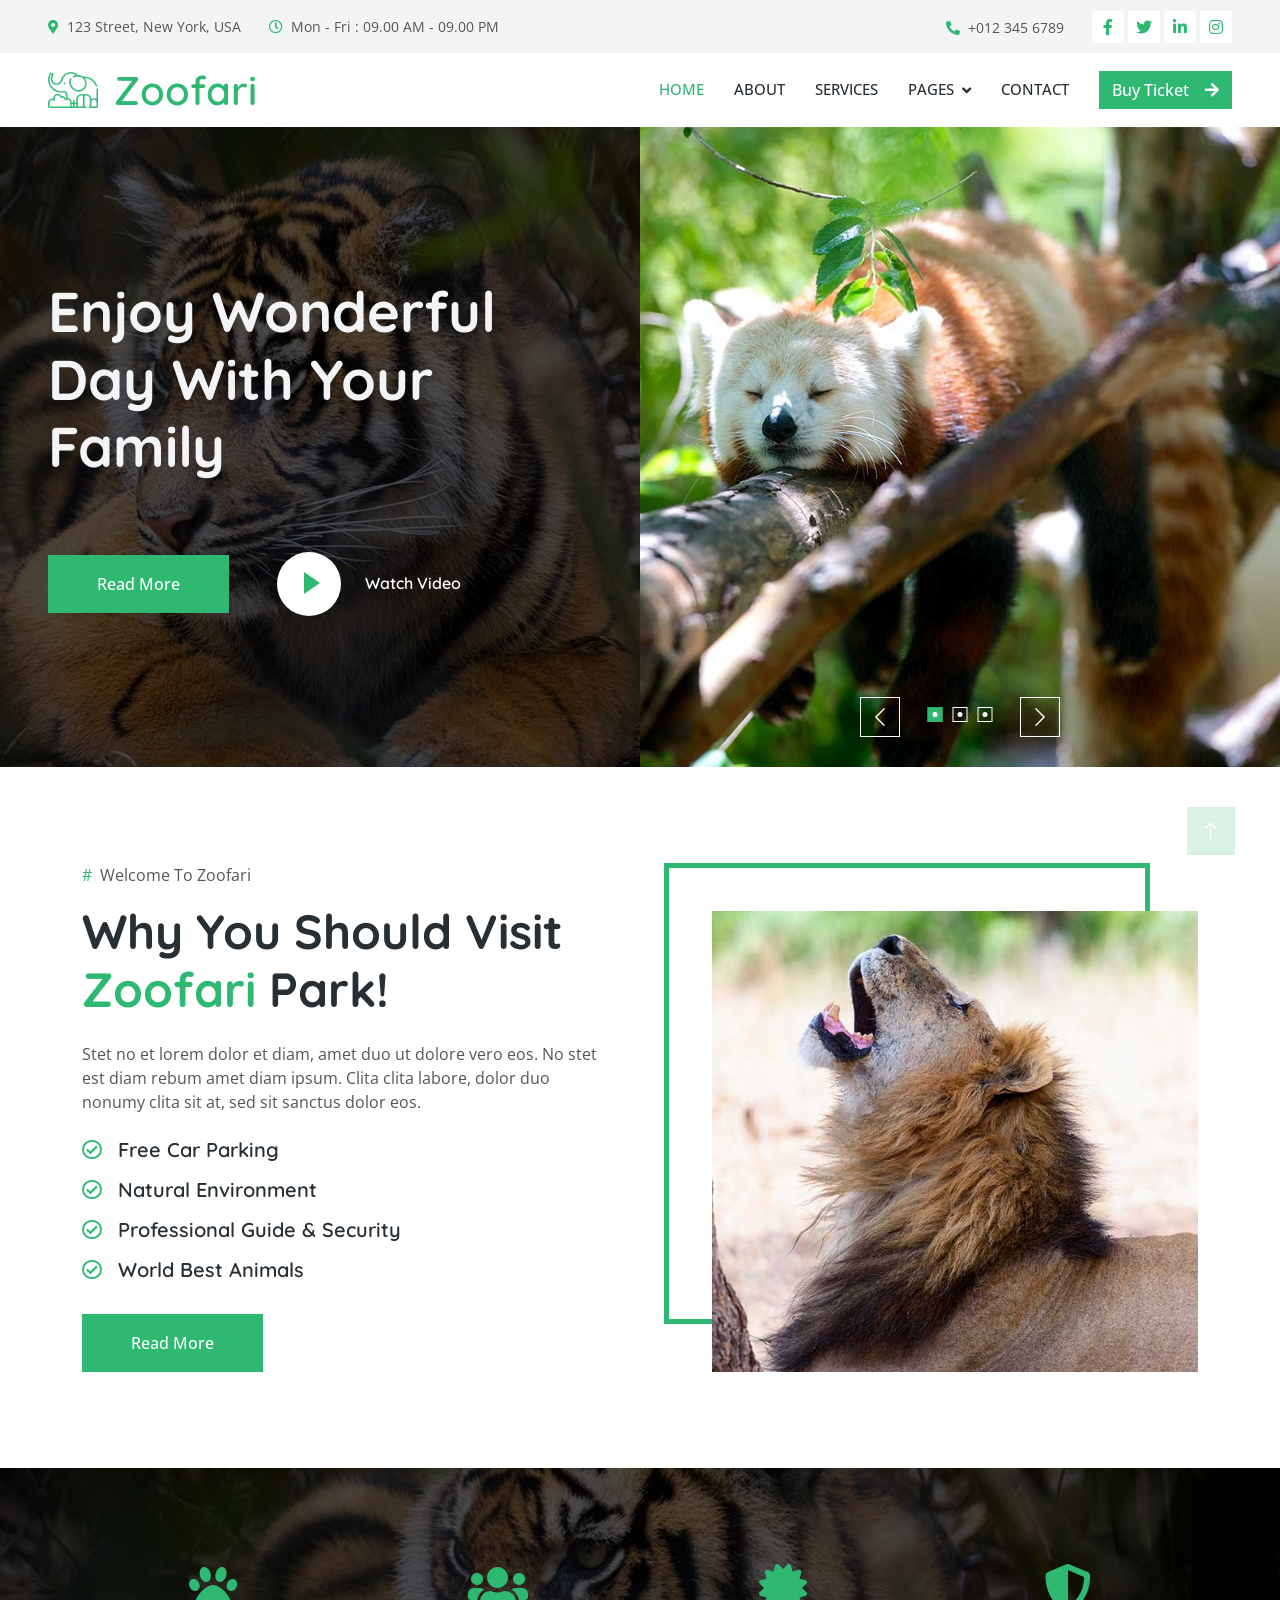
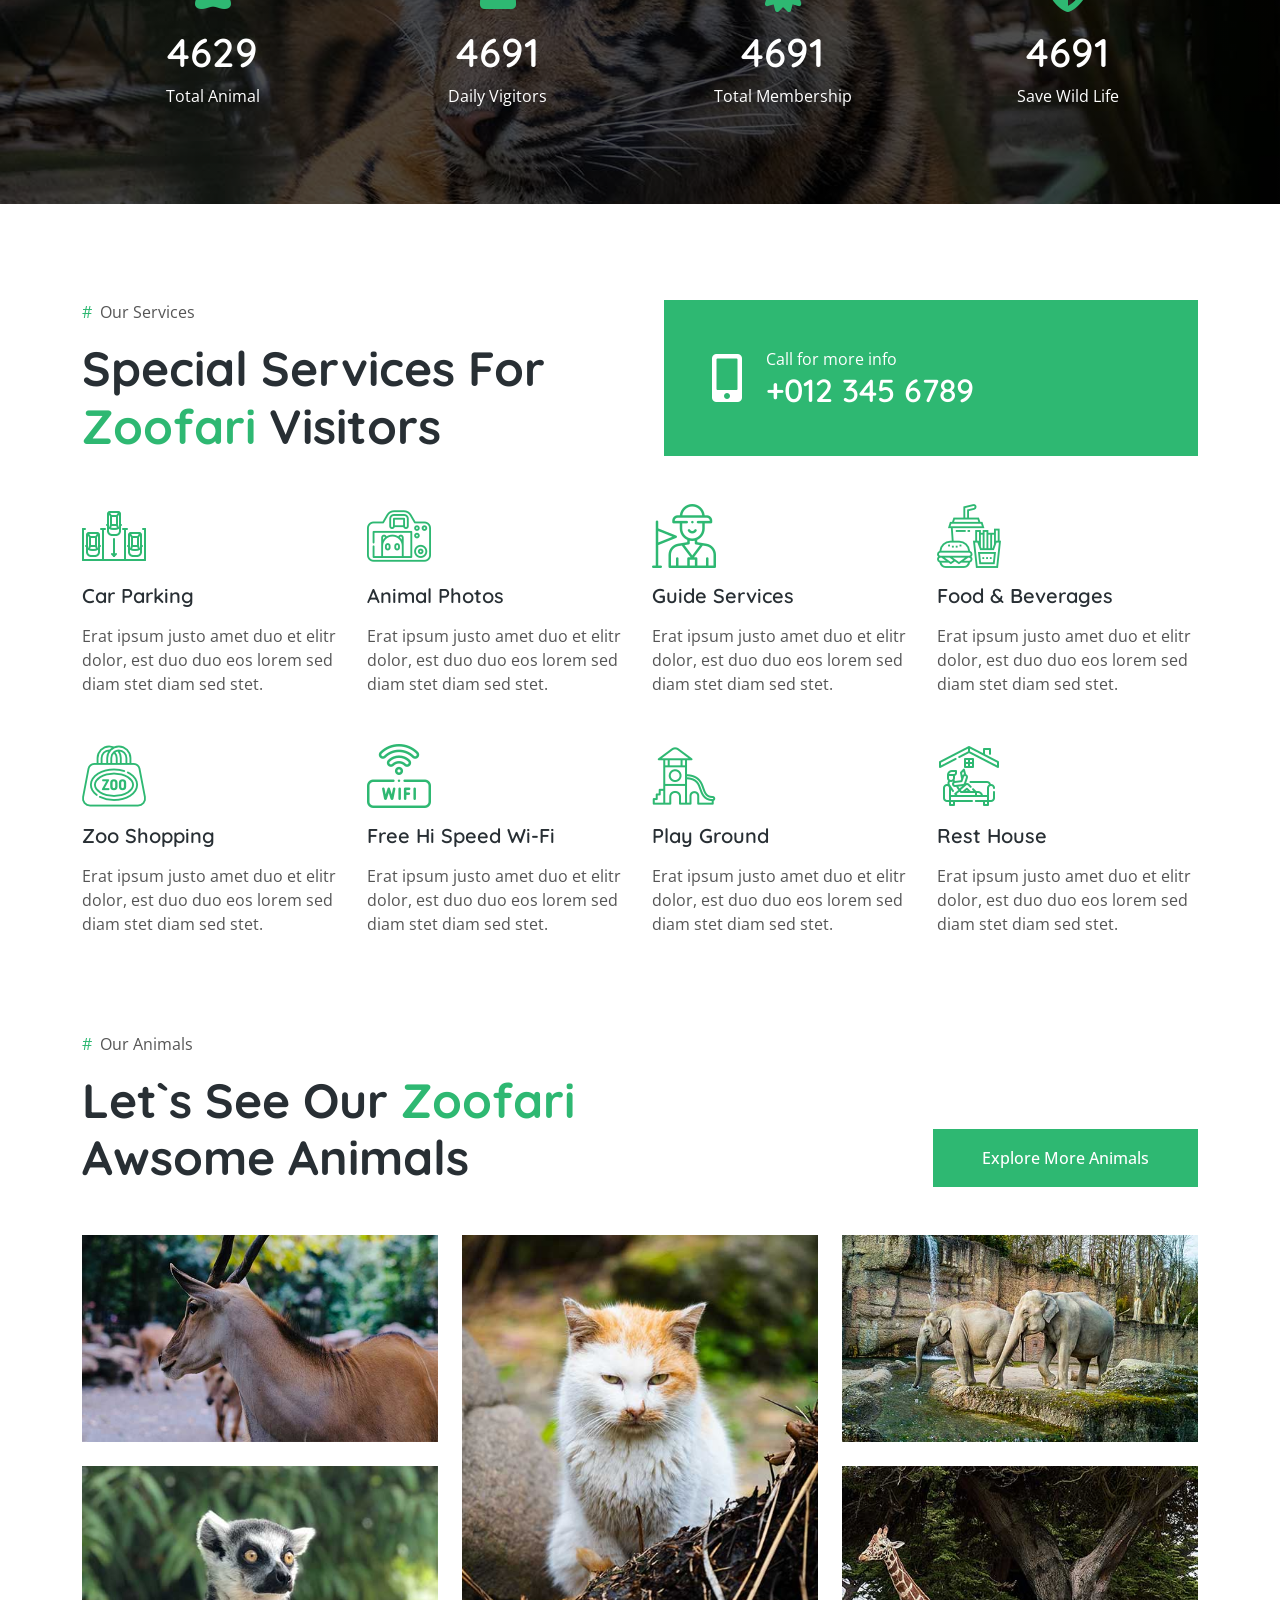
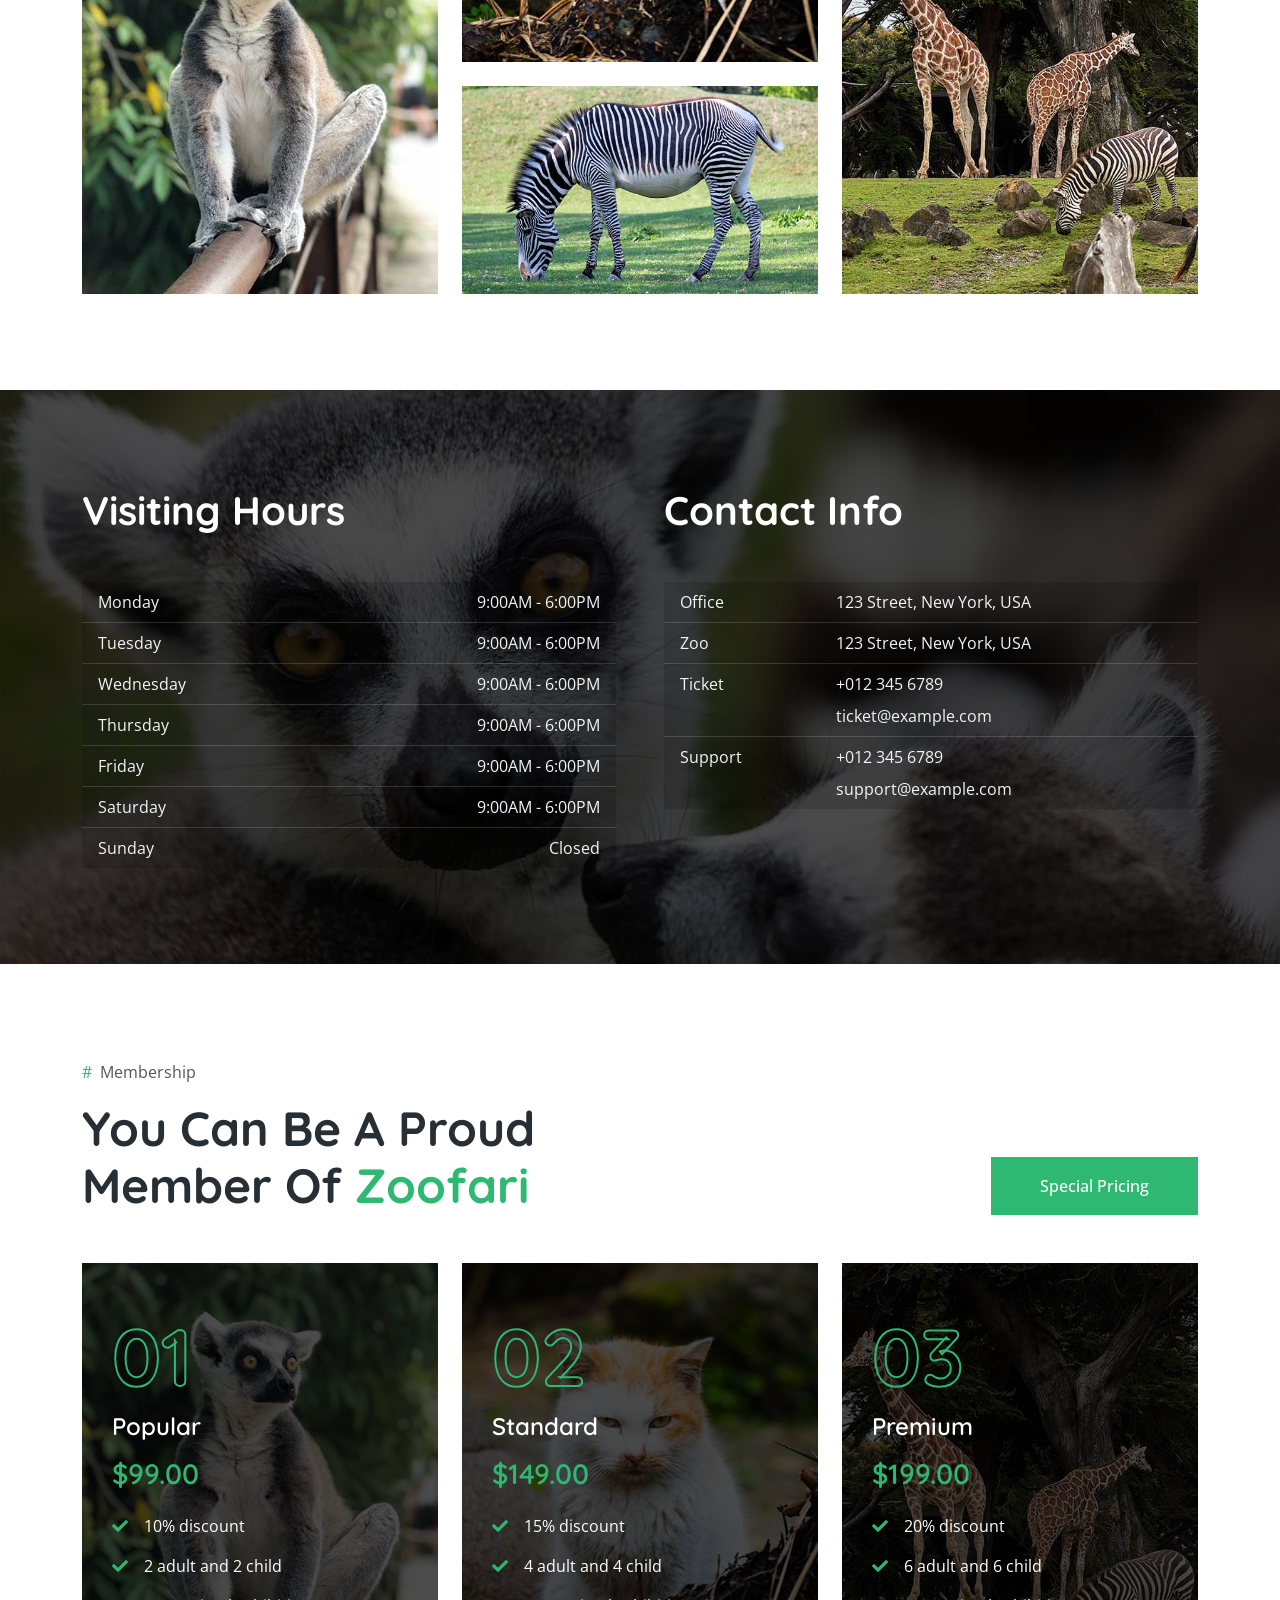
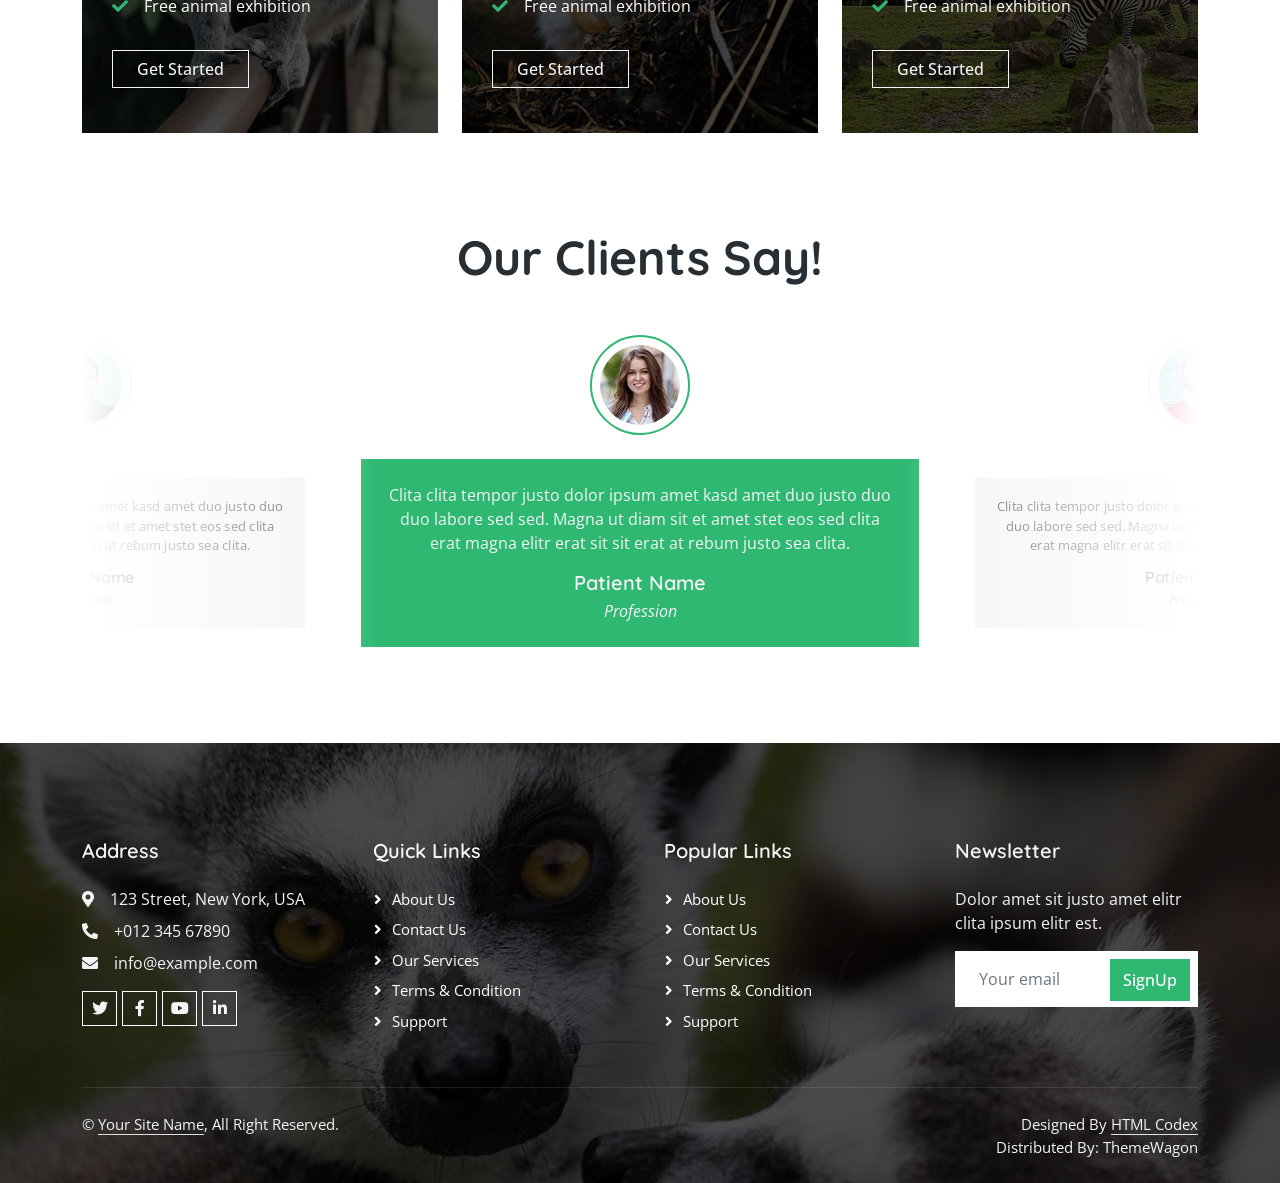
==== index.html @ 7f899c61 "added index" ====
<!DOCTYPE html>
<html lang="en">
  <head>
    <meta charset="utf-8" />
    <title>Zoofari - Zoo & Safari Park Website Template</title>
    <meta content="width=device-width, initial-scale=1.0" name="viewport" />
    <meta content="" name="keywords" />
    <meta content="" name="description" />

    <!-- Favicon -->
    <link href="img/favicon.ico" rel="icon" />

    <!-- Google Web Fonts -->
    <link rel="preconnect" href="https://fonts.googleapis.com" />
    <link rel="preconnect" href="https://fonts.gstatic.com" crossorigin />
    <link
      href="https://fonts.googleapis.com/css2?family=Open+Sans:wght@400;500&family=Quicksand:wght@600;700&display=swap"
      rel="stylesheet"
    />

    <!-- Icon Font Stylesheet -->
    <link
      href="https://cdnjs.cloudflare.com/ajax/libs/font-awesome/5.10.0/css/all.min.css"
      rel="stylesheet"
    />
    <link
      href="https://cdn.jsdelivr.net/npm/bootstrap-icons@1.4.1/font/bootstrap-icons.css"
      rel="stylesheet"
    />

    <!-- Libraries Stylesheet -->
    <link href="lib/animate/animate.min.css" rel="stylesheet" />
    <link href="lib/lightbox/css/lightbox.min.css" rel="stylesheet" />
    <link href="lib/owlcarousel/assets/owl.carousel.min.css" rel="stylesheet" />

    <!-- Customized Bootstrap Stylesheet -->
    <link href="css/bootstrap.min.css" rel="stylesheet" />

    <!-- Template Stylesheet -->
    <link href="css/style.css" rel="stylesheet" />
  </head>

  <body>
    <!-- Spinner Start -->
    <div
      id="spinner"
      class="show bg-white position-fixed translate-middle w-100 vh-100 top-50 start-50 d-flex align-items-center justify-content-center"
    >
      <div
        class="spinner-border text-primary"
        style="width: 3rem; height: 3rem"
        role="status"
      >
        <span class="sr-only">Loading...</span>
      </div>
    </div>
    <!-- Spinner End -->

    <!-- Topbar Start -->
    <div class="container-fluid bg-light p-0 wow fadeIn" data-wow-delay="0.1s">
      <div class="row gx-0 d-none d-lg-flex">
        <div class="col-lg-7 px-5 text-start">
          <div class="h-100 d-inline-flex align-items-center py-3 me-4">
            <small class="fa fa-map-marker-alt text-primary me-2"></small>
            <small>123 Street, New York, USA</small>
          </div>
          <div class="h-100 d-inline-flex align-items-center py-3">
            <small class="far fa-clock text-primary me-2"></small>
            <small>Mon - Fri : 09.00 AM - 09.00 PM</small>
          </div>
        </div>
        <div class="col-lg-5 px-5 text-end">
          <div class="h-100 d-inline-flex align-items-center py-3 me-4">
            <small class="fa fa-phone-alt text-primary me-2"></small>
            <small>+012 345 6789</small>
          </div>
          <div class="h-100 d-inline-flex align-items-center">
            <a class="btn btn-sm-square bg-white text-primary me-1" href=""
              ><i class="fab fa-facebook-f"></i
            ></a>
            <a class="btn btn-sm-square bg-white text-primary me-1" href=""
              ><i class="fab fa-twitter"></i
            ></a>
            <a class="btn btn-sm-square bg-white text-primary me-1" href=""
              ><i class="fab fa-linkedin-in"></i
            ></a>
            <a class="btn btn-sm-square bg-white text-primary me-0" href=""
              ><i class="fab fa-instagram"></i
            ></a>
          </div>
        </div>
      </div>
    </div>
    <!-- Topbar End -->

    <!-- Navbar Start -->
    <nav
      class="navbar navbar-expand-lg bg-white navbar-light sticky-top py-lg-0 px-4 px-lg-5 wow fadeIn"
      data-wow-delay="0.1s"
    >
      <a href="index.html" class="navbar-brand p-0">
        <img class="img-fluid me-3" src="img/icon/icon-10.png" alt="Icon" />
        <h1 class="m-0 text-primary">Zoofari</h1>
      </a>
      <button
        type="button"
        class="navbar-toggler"
        data-bs-toggle="collapse"
        data-bs-target="#navbarCollapse"
      >
        <span class="navbar-toggler-icon"></span>
      </button>
      <div class="collapse navbar-collapse py-4 py-lg-0" id="navbarCollapse">
        <div class="navbar-nav ms-auto">
          <a href="index.html" class="nav-item nav-link active">Home</a>
          <a href="about.html" class="nav-item nav-link">About</a>
          <a href="service.html" class="nav-item nav-link">Services</a>
          <div class="nav-item dropdown">
            <a
              href="#"
              class="nav-link dropdown-toggle"
              data-bs-toggle="dropdown"
              >Pages</a
            >
            <div class="dropdown-menu rounded-0 rounded-bottom m-0">
              <a href="animal.html" class="dropdown-item">Our Animals</a>
              <a href="membership.html" class="dropdown-item">Membership</a>
              <a href="visiting.html" class="dropdown-item">Visiting Hours</a>
              <a href="testimonial.html" class="dropdown-item">Testimonial</a>
              <a href="404.html" class="dropdown-item">404 Page</a>
            </div>
          </div>
          <a href="contact.html" class="nav-item nav-link">Contact</a>
        </div>
        <a href="" class="btn btn-primary"
          >Buy Ticket<i class="fa fa-arrow-right ms-3"></i
        ></a>
      </div>
    </nav>
    <!-- Navbar End -->

    <!-- Header Start -->
    <div class="container-fluid bg-dark p-0 mb-5">
      <div class="row g-0 flex-column-reverse flex-lg-row">
        <div class="col-lg-6 p-0 wow fadeIn" data-wow-delay="0.1s">
          <div
            class="header-bg h-100 d-flex flex-column justify-content-center p-5"
          >
            <h1 class="display-4 text-light mb-5">
              Enjoy Wonderful Day With Your Family
            </h1>
            <div class="d-flex align-items-center pt-4 animated slideInDown">
              <a href="" class="btn btn-primary py-sm-3 px-3 px-sm-5 me-5"
                >Read More</a
              >
              <button
                type="button"
                class="btn-play"
                data-bs-toggle="modal"
                data-src="https://www.youtube.com/embed/DWRcNpR6Kdc"
                data-bs-target="#videoModal"
              >
                <span></span>
              </button>
              <h6 class="text-white m-0 ms-4 d-none d-sm-block">Watch Video</h6>
            </div>
          </div>
        </div>
        <div class="col-lg-6 wow fadeIn" data-wow-delay="0.5s">
          <div class="owl-carousel header-carousel">
            <div class="owl-carousel-item">
              <img class="img-fluid" src="img/carousel-1.jpg" alt="" />
            </div>
            <div class="owl-carousel-item">
              <img class="img-fluid" src="img/carousel-2.jpg" alt="" />
            </div>
            <div class="owl-carousel-item">
              <img class="img-fluid" src="img/carousel-3.jpg" alt="" />
            </div>
          </div>
        </div>
      </div>
    </div>
    <!-- Header End -->

    <!-- Video Modal Start -->
    <div
      class="modal modal-video fade"
      id="videoModal"
      tabindex="-1"
      aria-labelledby="exampleModalLabel"
      aria-hidden="true"
    >
      <div class="modal-dialog">
        <div class="modal-content rounded-0">
          <div class="modal-header">
            <h3 class="modal-title" id="exampleModalLabel">Youtube Video</h3>
            <button
              type="button"
              class="btn-close"
              data-bs-dismiss="modal"
              aria-label="Close"
            ></button>
          </div>
          <div class="modal-body">
            <!-- 16:9 aspect ratio -->
            <div class="ratio ratio-16x9">
              <iframe
                class="embed-responsive-item"
                src=""
                id="video"
                allowfullscreen
                allowscriptaccess="always"
                allow="autoplay"
              ></iframe>
            </div>
          </div>
        </div>
      </div>
    </div>
    <!-- Video Modal End -->

    <!-- About Start -->
    <div class="container-xxl py-5">
      <div class="container">
        <div class="row g-5">
          <div class="col-lg-6 wow fadeInUp" data-wow-delay="0.1s">
            <p><span class="text-primary me-2">#</span>Welcome To Zoofari</p>
            <h1 class="display-5 mb-4">
              Why You Should Visit
              <span class="text-primary">Zoofari</span> Park!
            </h1>
            <p class="mb-4">
              Stet no et lorem dolor et diam, amet duo ut dolore vero eos. No
              stet est diam rebum amet diam ipsum. Clita clita labore, dolor duo
              nonumy clita sit at, sed sit sanctus dolor eos.
            </p>
            <h5 class="mb-3">
              <i class="far fa-check-circle text-primary me-3"></i>Free Car
              Parking
            </h5>
            <h5 class="mb-3">
              <i class="far fa-check-circle text-primary me-3"></i>Natural
              Environment
            </h5>
            <h5 class="mb-3">
              <i class="far fa-check-circle text-primary me-3"></i>Professional
              Guide & Security
            </h5>
            <h5 class="mb-3">
              <i class="far fa-check-circle text-primary me-3"></i>World Best
              Animals
            </h5>
            <a class="btn btn-primary py-3 px-5 mt-3" href="">Read More</a>
          </div>
          <div class="col-lg-6 wow fadeInUp" data-wow-delay="0.5s">
            <div class="img-border">
              <img class="img-fluid" src="img/about.jpg" alt="" />
            </div>
          </div>
        </div>
      </div>
    </div>
    <!-- About End -->

    <!-- Facts Start -->
    <div
      class="container-xxl bg-primary facts my-5 py-5 wow fadeInUp"
      data-wow-delay="0.1s"
    >
      <div class="container py-5">
        <div class="row g-4">
          <div
            class="col-md-6 col-lg-3 text-center wow fadeIn"
            data-wow-delay="0.1s"
          >
            <i class="fa fa-paw fa-3x text-primary mb-3"></i>
            <h1 class="text-white mb-2" data-toggle="counter-up">12345</h1>
            <p class="text-white mb-0">Total Animal</p>
          </div>
          <div
            class="col-md-6 col-lg-3 text-center wow fadeIn"
            data-wow-delay="0.3s"
          >
            <i class="fa fa-users fa-3x text-primary mb-3"></i>
            <h1 class="text-white mb-2" data-toggle="counter-up">12345</h1>
            <p class="text-white mb-0">Daily Vigitors</p>
          </div>
          <div
            class="col-md-6 col-lg-3 text-center wow fadeIn"
            data-wow-delay="0.5s"
          >
            <i class="fa fa-certificate fa-3x text-primary mb-3"></i>
            <h1 class="text-white mb-2" data-toggle="counter-up">12345</h1>
            <p class="text-white mb-0">Total Membership</p>
          </div>
          <div
            class="col-md-6 col-lg-3 text-center wow fadeIn"
            data-wow-delay="0.7s"
          >
            <i class="fa fa-shield-alt fa-3x text-primary mb-3"></i>
            <h1 class="text-white mb-2" data-toggle="counter-up">12345</h1>
            <p class="text-white mb-0">Save Wild Life</p>
          </div>
        </div>
      </div>
    </div>
    <!-- Facts End -->

    <!-- Service Start -->
    <div class="container-xxl py-5">
      <div class="container">
        <div class="row g-5 mb-5 wow fadeInUp" data-wow-delay="0.1s">
          <div class="col-lg-6">
            <p><span class="text-primary me-2">#</span>Our Services</p>
            <h1 class="display-5 mb-0">
              Special Services For
              <span class="text-primary">Zoofari</span> Visitors
            </h1>
          </div>
          <div class="col-lg-6">
            <div
              class="bg-primary h-100 d-flex align-items-center py-4 px-4 px-sm-5"
            >
              <i class="fa fa-3x fa-mobile-alt text-white"></i>
              <div class="ms-4">
                <p class="text-white mb-0">Call for more info</p>
                <h2 class="text-white mb-0">+012 345 6789</h2>
              </div>
            </div>
          </div>
        </div>
        <div class="row gy-5 gx-4">
          <div
            class="col-lg-3 col-md-4 col-sm-6 wow fadeInUp"
            data-wow-delay="0.1s"
          >
            <img class="img-fluid mb-3" src="img/icon/icon-2.png" alt="Icon" />
            <h5 class="mb-3">Car Parking</h5>
            <span
              >Erat ipsum justo amet duo et elitr dolor, est duo duo eos lorem
              sed diam stet diam sed stet.</span
            >
          </div>
          <div
            class="col-lg-3 col-md-4 col-sm-6 wow fadeInUp"
            data-wow-delay="0.3s"
          >
            <img class="img-fluid mb-3" src="img/icon/icon-3.png" alt="Icon" />
            <h5 class="mb-3">Animal Photos</h5>
            <span
              >Erat ipsum justo amet duo et elitr dolor, est duo duo eos lorem
              sed diam stet diam sed stet.</span
            >
          </div>
          <div
            class="col-lg-3 col-md-4 col-sm-6 wow fadeInUp"
            data-wow-delay="0.5s"
          >
            <img class="img-fluid mb-3" src="img/icon/icon-4.png" alt="Icon" />
            <h5 class="mb-3">Guide Services</h5>
            <span
              >Erat ipsum justo amet duo et elitr dolor, est duo duo eos lorem
              sed diam stet diam sed stet.</span
            >
          </div>
          <div
            class="col-lg-3 col-md-4 col-sm-6 wow fadeInUp"
            data-wow-delay="0.7s"
          >
            <img class="img-fluid mb-3" src="img/icon/icon-5.png" alt="Icon" />
            <h5 class="mb-3">Food & Beverages</h5>
            <span
              >Erat ipsum justo amet duo et elitr dolor, est duo duo eos lorem
              sed diam stet diam sed stet.</span
            >
          </div>
          <div
            class="col-lg-3 col-md-4 col-sm-6 wow fadeInUp"
            data-wow-delay="0.1s"
          >
            <img class="img-fluid mb-3" src="img/icon/icon-6.png" alt="Icon" />
            <h5 class="mb-3">Zoo Shopping</h5>
            <span
              >Erat ipsum justo amet duo et elitr dolor, est duo duo eos lorem
              sed diam stet diam sed stet.</span
            >
          </div>
          <div
            class="col-lg-3 col-md-4 col-sm-6 wow fadeInUp"
            data-wow-delay="0.3s"
          >
            <img class="img-fluid mb-3" src="img/icon/icon-7.png" alt="Icon" />
            <h5 class="mb-3">Free Hi Speed Wi-Fi</h5>
            <span
              >Erat ipsum justo amet duo et elitr dolor, est duo duo eos lorem
              sed diam stet diam sed stet.</span
            >
          </div>
          <div
            class="col-lg-3 col-md-4 col-sm-6 wow fadeInUp"
            data-wow-delay="0.5s"
          >
            <img class="img-fluid mb-3" src="img/icon/icon-8.png" alt="Icon" />
            <h5 class="mb-3">Play Ground</h5>
            <span
              >Erat ipsum justo amet duo et elitr dolor, est duo duo eos lorem
              sed diam stet diam sed stet.</span
            >
          </div>
          <div
            class="col-lg-3 col-md-4 col-sm-6 wow fadeInUp"
            data-wow-delay="0.7s"
          >
            <img class="img-fluid mb-3" src="img/icon/icon-9.png" alt="Icon" />
            <h5 class="mb-3">Rest House</h5>
            <span
              >Erat ipsum justo amet duo et elitr dolor, est duo duo eos lorem
              sed diam stet diam sed stet.</span
            >
          </div>
        </div>
      </div>
    </div>
    <!-- Service End -->

    <!-- Animal Start -->
    <div class="container-xxl py-5">
      <div class="container">
        <div
          class="row g-5 mb-5 align-items-end wow fadeInUp"
          data-wow-delay="0.1s"
        >
          <div class="col-lg-6">
            <p><span class="text-primary me-2">#</span>Our Animals</p>
            <h1 class="display-5 mb-0">
              Let`s See Our <span class="text-primary">Zoofari</span> Awsome
              Animals
            </h1>
          </div>
          <div class="col-lg-6 text-lg-end">
            <a class="btn btn-primary py-3 px-5" href=""
              >Explore More Animals</a
            >
          </div>
        </div>
        <div class="row g-4">
          <div class="col-lg-4 col-md-6 wow fadeInUp" data-wow-delay="0.1s">
            <div class="row g-4">
              <div class="col-12">
                <a
                  class="animal-item"
                  href="img/animal-md-1.jpg"
                  data-lightbox="animal"
                >
                  <div class="position-relative">
                    <img class="img-fluid" src="img/animal-md-1.jpg" alt="" />
                    <div class="animal-text p-4">
                      <p class="text-white small text-uppercase mb-0">Animal</p>
                      <h5 class="text-white mb-0">Elephant</h5>
                    </div>
                  </div>
                </a>
              </div>
              <div class="col-12">
                <a
                  class="animal-item"
                  href="img/animal-lg-1.jpg"
                  data-lightbox="animal"
                >
                  <div class="position-relative">
                    <img class="img-fluid" src="img/animal-lg-1.jpg" alt="" />
                    <div class="animal-text p-4">
                      <p class="text-white small text-uppercase mb-0">Animal</p>
                      <h5 class="text-white mb-0">Elephant</h5>
                    </div>
                  </div>
                </a>
              </div>
            </div>
          </div>
          <div class="col-lg-4 col-md-6 wow fadeInUp" data-wow-delay="0.3s">
            <div class="row g-4">
              <div class="col-12">
                <a
                  class="animal-item"
                  href="img/animal-lg-2.jpg"
                  data-lightbox="animal"
                >
                  <div class="position-relative">
                    <img class="img-fluid" src="img/animal-lg-2.jpg" alt="" />
                    <div class="animal-text p-4">
                      <p class="text-white small text-uppercase mb-0">Animal</p>
                      <h5 class="text-white mb-0">Elephant</h5>
                    </div>
                  </div>
                </a>
              </div>
              <div class="col-12">
                <a
                  class="animal-item"
                  href="img/animal-md-2.jpg"
                  data-lightbox="animal"
                >
                  <div class="position-relative">
                    <img class="img-fluid" src="img/animal-md-2.jpg" alt="" />
                    <div class="animal-text p-4">
                      <p class="text-white small text-uppercase mb-0">Animal</p>
                      <h5 class="text-white mb-0">Elephant</h5>
                    </div>
                  </div>
                </a>
              </div>
            </div>
          </div>
          <div class="col-lg-4 col-md-6 wow fadeInUp" data-wow-delay="0.5s">
            <div class="row g-4">
              <div class="col-12">
                <a
                  class="animal-item"
                  href="img/animal-md-3.jpg"
                  data-lightbox="animal"
                >
                  <div class="position-relative">
                    <img class="img-fluid" src="img/animal-md-3.jpg" alt="" />
                    <div class="animal-text p-4">
                      <p class="text-white small text-uppercase mb-0">Animal</p>
                      <h5 class="text-white mb-0">Elephant</h5>
                    </div>
                  </div>
                </a>
              </div>
              <div class="col-12">
                <a
                  class="animal-item"
                  href="img/animal-lg-3.jpg"
                  data-lightbox="animal"
                >
                  <div class="position-relative">
                    <img class="img-fluid" src="img/animal-lg-3.jpg" alt="" />
                    <div class="animal-text p-4">
                      <p class="text-white small text-uppercase mb-0">Animal</p>
                      <h5 class="text-white mb-0">Elephant</h5>
                    </div>
                  </div>
                </a>
              </div>
            </div>
          </div>
        </div>
      </div>
    </div>
    <!-- Animal End -->

    <!-- Visiting Hours Start -->
    <div
      class="container-xxl bg-primary visiting-hours my-5 py-5 wow fadeInUp"
      data-wow-delay="0.1s"
    >
      <div class="container py-5">
        <div class="row g-5">
          <div class="col-md-6 wow fadeIn" data-wow-delay="0.3s">
            <h1 class="display-6 text-white mb-5">Visiting Hours</h1>
            <ul class="list-group list-group-flush">
              <li class="list-group-item">
                <span>Monday</span>
                <span>9:00AM - 6:00PM</span>
              </li>
              <li class="list-group-item">
                <span>Tuesday</span>
                <span>9:00AM - 6:00PM</span>
              </li>
              <li class="list-group-item">
                <span>Wednesday</span>
                <span>9:00AM - 6:00PM</span>
              </li>
              <li class="list-group-item">
                <span>Thursday</span>
                <span>9:00AM - 6:00PM</span>
              </li>
              <li class="list-group-item">
                <span>Friday</span>
                <span>9:00AM - 6:00PM</span>
              </li>
              <li class="list-group-item">
                <span>Saturday</span>
                <span>9:00AM - 6:00PM</span>
              </li>
              <li class="list-group-item">
                <span>Sunday</span>
                <span>Closed</span>
              </li>
            </ul>
          </div>
          <div class="col-md-6 text-light wow fadeIn" data-wow-delay="0.5s">
            <h1 class="display-6 text-white mb-5">Contact Info</h1>
            <table class="table">
              <tbody>
                <tr>
                  <td>Office</td>
                  <td>123 Street, New York, USA</td>
                </tr>
                <tr>
                  <td>Zoo</td>
                  <td>123 Street, New York, USA</td>
                </tr>
                <tr>
                  <td>Ticket</td>
                  <td>
                    <p class="mb-2">+012 345 6789</p>
                    <p class="mb-0">ticket@example.com</p>
                  </td>
                </tr>
                <tr>
                  <td>Support</td>
                  <td>
                    <p class="mb-2">+012 345 6789</p>
                    <p class="mb-0">support@example.com</p>
                  </td>
                </tr>
              </tbody>
            </table>
          </div>
        </div>
      </div>
    </div>
    <!-- Visiting Hours End -->

    <!-- Membership Start -->
    <div class="container-xxl py-5">
      <div class="container">
        <div
          class="row g-5 mb-5 align-items-end wow fadeInUp"
          data-wow-delay="0.1s"
        >
          <div class="col-lg-6">
            <p><span class="text-primary me-2">#</span>Membership</p>
            <h1 class="display-5 mb-0">
              You Can Be A Proud Member Of
              <span class="text-primary">Zoofari</span>
            </h1>
          </div>
          <div class="col-lg-6 text-lg-end">
            <a class="btn btn-primary py-3 px-5" href="">Special Pricing</a>
          </div>
        </div>
        <div class="row g-4">
          <div class="col-lg-4 col-md-6 wow fadeInUp" data-wow-delay="0.1s">
            <div class="membership-item position-relative">
              <img class="img-fluid" src="img/animal-lg-1.jpg" alt="" />
              <h1 class="display-1">01</h1>
              <h4 class="text-white mb-3">Popular</h4>
              <h3 class="text-primary mb-4">$99.00</h3>
              <p><i class="fa fa-check text-primary me-3"></i>10% discount</p>
              <p>
                <i class="fa fa-check text-primary me-3"></i>2 adult and 2 child
              </p>
              <p>
                <i class="fa fa-check text-primary me-3"></i>Free animal
                exhibition
              </p>
              <a class="btn btn-outline-light px-4 mt-3" href="">Get Started</a>
            </div>
          </div>
          <div class="col-lg-4 col-md-6 wow fadeInUp" data-wow-delay="0.3s">
            <div class="membership-item position-relative">
              <img class="img-fluid" src="img/animal-lg-2.jpg" alt="" />
              <h1 class="display-1">02</h1>
              <h4 class="text-white mb-3">Standard</h4>
              <h3 class="text-primary mb-4">$149.00</h3>
              <p><i class="fa fa-check text-primary me-3"></i>15% discount</p>
              <p>
                <i class="fa fa-check text-primary me-3"></i>4 adult and 4 child
              </p>
              <p>
                <i class="fa fa-check text-primary me-3"></i>Free animal
                exhibition
              </p>
              <a class="btn btn-outline-light px-4 mt-3" href="">Get Started</a>
            </div>
          </div>
          <div class="col-lg-4 col-md-6 wow fadeInUp" data-wow-delay="0.5s">
            <div class="membership-item position-relative">
              <img class="img-fluid" src="img/animal-lg-3.jpg" alt="" />
              <h1 class="display-1">03</h1>
              <h4 class="text-white mb-3">Premium</h4>
              <h3 class="text-primary mb-4">$199.00</h3>
              <p><i class="fa fa-check text-primary me-3"></i>20% discount</p>
              <p>
                <i class="fa fa-check text-primary me-3"></i>6 adult and 6 child
              </p>
              <p>
                <i class="fa fa-check text-primary me-3"></i>Free animal
                exhibition
              </p>
              <a class="btn btn-outline-light px-4 mt-3" href="">Get Started</a>
            </div>
          </div>
        </div>
      </div>
    </div>
    <!-- Membership End -->

    <!-- Testimonial Start -->
    <div class="container-xxl py-5">
      <div class="container">
        <h1
          class="display-5 text-center mb-5 wow fadeInUp"
          data-wow-delay="0.1s"
        >
          Our Clients Say!
        </h1>
        <div
          class="owl-carousel testimonial-carousel wow fadeInUp"
          data-wow-delay="0.1s"
        >
          <div class="testimonial-item text-center">
            <img
              class="img-fluid rounded-circle border border-2 p-2 mx-auto mb-4"
              src="img/testimonial-1.jpg"
              style="width: 100px; height: 100px"
            />
            <div class="testimonial-text rounded text-center p-4">
              <p>
                Clita clita tempor justo dolor ipsum amet kasd amet duo justo
                duo duo labore sed sed. Magna ut diam sit et amet stet eos sed
                clita erat magna elitr erat sit sit erat at rebum justo sea
                clita.
              </p>
              <h5 class="mb-1">Patient Name</h5>
              <span class="fst-italic">Profession</span>
            </div>
          </div>
          <div class="testimonial-item text-center">
            <img
              class="img-fluid rounded-circle border border-2 p-2 mx-auto mb-4"
              src="img/testimonial-2.jpg"
              style="width: 100px; height: 100px"
            />
            <div class="testimonial-text rounded text-center p-4">
              <p>
                Clita clita tempor justo dolor ipsum amet kasd amet duo justo
                duo duo labore sed sed. Magna ut diam sit et amet stet eos sed
                clita erat magna elitr erat sit sit erat at rebum justo sea
                clita.
              </p>
              <h5 class="mb-1">Patient Name</h5>
              <span class="fst-italic">Profession</span>
            </div>
          </div>
          <div class="testimonial-item text-center">
            <img
              class="img-fluid rounded-circle border border-2 p-2 mx-auto mb-4"
              src="img/testimonial-3.jpg"
              style="width: 100px; height: 100px"
            />
            <div class="testimonial-text rounded text-center p-4">
              <p>
                Clita clita tempor justo dolor ipsum amet kasd amet duo justo
                duo duo labore sed sed. Magna ut diam sit et amet stet eos sed
                clita erat magna elitr erat sit sit erat at rebum justo sea
                clita.
              </p>
              <h5 class="mb-1">Patient Name</h5>
              <span class="fst-italic">Profession</span>
            </div>
          </div>
        </div>
      </div>
    </div>
    <!-- Testimonial End -->

    <!-- Footer Start -->
    <div
      class="container-fluid footer bg-dark text-light footer mt-5 pt-5 wow fadeIn"
      data-wow-delay="0.1s"
    >
      <div class="container py-5">
        <div class="row g-5">
          <div class="col-lg-3 col-md-6">
            <h5 class="text-light mb-4">Address</h5>
            <p class="mb-2">
              <i class="fa fa-map-marker-alt me-3"></i>123 Street, New York, USA
            </p>
            <p class="mb-2">
              <i class="fa fa-phone-alt me-3"></i>+012 345 67890
            </p>
            <p class="mb-2">
              <i class="fa fa-envelope me-3"></i>info@example.com
            </p>
            <div class="d-flex pt-2">
              <a class="btn btn-outline-light btn-social" href=""
                ><i class="fab fa-twitter"></i
              ></a>
              <a class="btn btn-outline-light btn-social" href=""
                ><i class="fab fa-facebook-f"></i
              ></a>
              <a class="btn btn-outline-light btn-social" href=""
                ><i class="fab fa-youtube"></i
              ></a>
              <a class="btn btn-outline-light btn-social" href=""
                ><i class="fab fa-linkedin-in"></i
              ></a>
            </div>
          </div>
          <div class="col-lg-3 col-md-6">
            <h5 class="text-light mb-4">Quick Links</h5>
            <a class="btn btn-link" href="">About Us</a>
            <a class="btn btn-link" href="">Contact Us</a>
            <a class="btn btn-link" href="">Our Services</a>
            <a class="btn btn-link" href="">Terms & Condition</a>
            <a class="btn btn-link" href="">Support</a>
          </div>
          <div class="col-lg-3 col-md-6">
            <h5 class="text-light mb-4">Popular Links</h5>
            <a class="btn btn-link" href="">About Us</a>
            <a class="btn btn-link" href="">Contact Us</a>
            <a class="btn btn-link" href="">Our Services</a>
            <a class="btn btn-link" href="">Terms & Condition</a>
            <a class="btn btn-link" href="">Support</a>
          </div>
          <div class="col-lg-3 col-md-6">
            <h5 class="text-light mb-4">Newsletter</h5>
            <p>Dolor amet sit justo amet elitr clita ipsum elitr est.</p>
            <div class="position-relative mx-auto" style="max-width: 400px">
              <input
                class="form-control border-0 w-100 py-3 ps-4 pe-5"
                type="text"
                placeholder="Your email"
              />
              <button
                type="button"
                class="btn btn-primary py-2 position-absolute top-0 end-0 mt-2 me-2"
              >
                SignUp
              </button>
            </div>
          </div>
        </div>
      </div>
      <div class="container">
        <div class="copyright">
          <div class="row">
            <div class="col-md-6 text-center text-md-start mb-3 mb-md-0">
              &copy; <a class="border-bottom" href="#">Your Site Name</a>, All
              Right Reserved.
            </div>
            <div class="col-md-6 text-center text-md-end">
              <!--/*** This template is free as long as you keep the footer author’s credit link/attribution link/backlink. If you'd like to use the template without the footer author’s credit link/attribution link/backlink, you can purchase the Credit Removal License from "https://htmlcodex.com/credit-removal". Thank you for your support. ***/-->
              Designed By
              <a class="border-bottom" href="https://htmlcodex.com"
                >HTML Codex</a
              >
              <br />Distributed By:
              <a href="https://themewagon.com" target="_blank">ThemeWagon</a>
            </div>
          </div>
        </div>
      </div>
    </div>
    <!-- Footer End -->

    <!-- Back to Top -->
    <a href="#" class="btn btn-lg btn-primary btn-lg-square back-to-top"
      ><i class="bi bi-arrow-up"></i
    ></a>

    <!-- JavaScript Libraries -->
    <script src="https://code.jquery.com/jquery-3.4.1.min.js"></script>
    <script src="https://cdn.jsdelivr.net/npm/bootstrap@5.0.0/dist/js/bootstrap.bundle.min.js"></script>
    <script src="lib/wow/wow.min.js"></script>
    <script src="lib/easing/easing.min.js"></script>
    <script src="lib/waypoints/waypoints.min.js"></script>
    <script src="lib/counterup/counterup.min.js"></script>
    <script src="lib/owlcarousel/owl.carousel.min.js"></script>
    <script src="lib/lightbox/js/lightbox.min.js"></script>

    <!-- Template Javascript -->
    <script src="js/main.js"></script>
  </body>
</html>
---- css/style.css ----
/********** Template CSS **********/
:root {
    --primary: #2EB872;
    --light: #F3F4F5;
    --dark: #282F34;
}

.back-to-top {
    position: fixed;
    display: none;
    right: 45px;
    bottom: 45px;
    z-index: 99;
}


/*** Spinner ***/
#spinner {
    opacity: 0;
    visibility: hidden;
    transition: opacity .5s ease-out, visibility 0s linear .5s;
    z-index: 99999;
}

#spinner.show {
    transition: opacity .5s ease-out, visibility 0s linear 0s;
    visibility: visible;
    opacity: 1;
}


/*** Button ***/
.btn {
    font-weight: 500;
    transition: .5s;
}

.btn.btn-primary,
.btn.btn-secondary {
    color: #FFFFFF;
}

.btn-square {
    width: 38px;
    height: 38px;
}

.btn-sm-square {
    width: 32px;
    height: 32px;
}

.btn-lg-square {
    width: 48px;
    height: 48px;
}

.btn-square,
.btn-sm-square,
.btn-lg-square {
    padding: 0;
    display: flex;
    align-items: center;
    justify-content: center;
    font-weight: normal;
}


/*** Navbar ***/
.navbar.sticky-top {
    top: -100px;
    transition: .5s;
}

.navbar .navbar-brand {
    display: flex;
    align-items: center;
}

.navbar .navbar-brand img {
    max-height: 50px;
}

.navbar .dropdown-toggle::after {
    border: none;
    content: "\f107";
    font-family: "Font Awesome 5 Free";
    font-weight: 900;
    vertical-align: middle;
    margin-left: 8px;
}

.navbar .navbar-nav .nav-link {
    margin-right: 30px;
    padding: 25px 0;
    color: #FFFFFF;
    font-size: 15px;
    font-weight: 500;
    text-transform: uppercase;
    outline: none;
}

.navbar .navbar-nav .nav-link:hover,
.navbar .navbar-nav .nav-link.active {
    color: var(--primary);
}

@media (max-width: 991.98px) {
    .navbar .navbar-nav .nav-link  {
        margin-right: 0;
        padding: 10px 0;
    }

    .navbar .navbar-nav {
        border-top: 1px solid #EEEEEE;
    }
}

.navbar .navbar-nav .nav-link {
    color: var(--dark);
    font-weight: 500;
}

@media (min-width: 992px) {
    .navbar .nav-item .dropdown-menu {
        display: block;
        border: none;
        margin-top: 0;
        top: 150%;
        opacity: 0;
        visibility: hidden;
        transition: .5s;
    }

    .navbar .nav-item:hover .dropdown-menu {
        top: 100%;
        visibility: visible;
        transition: .5s;
        opacity: 1;
    }
}


/*** Header ***/
.header-bg {
    background: linear-gradient(rgba(0, 0, 0, .7), rgba(0, 0, 0, .7)), url(../img/bg-1.jpg) center center no-repeat;
    background-size: cover;
}

.btn-play {
    position: relative;
    display: block;
    box-sizing: content-box;
    width: 16px;
    height: 26px;
    border-radius: 100%;
    border: none;
    outline: none !important;
    padding: 18px 20px 20px 28px;
    background: #FFFFFF;
}

.btn-play:before {
    content: "";
    position: absolute;
    z-index: 0;
    left: 50%;
    top: 50%;
    transform: translateX(-50%) translateY(-50%);
    display: block;
    width: 60px;
    height: 60px;
    background: #FFFFFF;
    border-radius: 100%;
    animation: pulse-border 1500ms ease-out infinite;
}

.btn-play:after {
    content: "";
    position: absolute;
    z-index: 1;
    left: 50%;
    top: 50%;
    transform: translateX(-50%) translateY(-50%);
    display: block;
    width: 60px;
    height: 60px;
    background: #FFFFFF;
    border-radius: 100%;
    transition: all 200ms;
}

.btn-play span {
    display: block;
    position: relative;
    z-index: 3;
    width: 0;
    height: 0;
    left: -1px;
    border-left: 16px solid var(--primary);
    border-top: 11px solid transparent;
    border-bottom: 11px solid transparent;
}

@keyframes pulse-border {
    0% {
        transform: translateX(-50%) translateY(-50%) translateZ(0) scale(1);
        opacity: 1;
    }

    100% {
        transform: translateX(-50%) translateY(-50%) translateZ(0) scale(2);
        opacity: 0;
    }
}

.modal-video .modal-dialog {
    position: relative;
    max-width: 800px;
    margin: 60px auto 0 auto;
}

.modal-video .modal-body {
    position: relative;
    padding: 0px;
}

.modal-video .close {
    position: absolute;
    width: 30px;
    height: 30px;
    right: 0px;
    top: -30px;
    z-index: 999;
    font-size: 30px;
    font-weight: normal;
    color: #FFFFFF;
    background: #000000;
    opacity: 1;
}

.header-carousel .owl-nav {
    position: absolute;
    width: 200px;
    height: 40px;
    bottom: 30px;
    left: 50%;
    transform: translateX(-50%);
    display: flex;
    justify-content: space-between;
}

.header-carousel .owl-nav .owl-prev,
.header-carousel .owl-nav .owl-next {
    width: 40px;
    height: 40px;
    display: flex;
    align-items: center;
    justify-content: center;
    color: #FFFFFF;
    background: transparent;
    border: 1px solid #FFFFFF;
    font-size: 22px;
    transition: .5s;
}

.header-carousel .owl-nav .owl-prev:hover,
.header-carousel .owl-nav .owl-next:hover {
    background: var(--primary);
    border-color: var(--primary);
}

.header-carousel .owl-dots {
    position: absolute;
    height: 45px;
    bottom: 30px;
    left: 50%;
    transform: translateX(-50%);
    display: flex;
    align-items: center;
    justify-content: center;
}

.header-carousel .owl-dot {
    position: relative;
    display: inline-block;
    margin: 0 5px;
    width: 15px;
    height: 15px;
    background: transparent;
    border: 1px solid #FFFFFF;
    transition: .5s;
}

.header-carousel .owl-dot::after {
    position: absolute;
    content: "";
    width: 5px;
    height: 5px;
    top: 4px;
    left: 4px;
    background: #FFFFFF;
    border-radius: 5px;
}

.header-carousel .owl-dot.active {
    background: var(--primary);
    border-color: var(--primary);
}

.breadcrumb-item + .breadcrumb-item::before {
    color: var(--light);
}


/*** Img Border ***/
.img-border {
    position: relative;
    height: 100%;
    min-height: 400px;
}

.img-border::before {
    position: absolute;
    content: "";
    top: 0;
    left: 0;
    right: 3rem;
    bottom: 3rem;
    border: 5px solid var(--primary);
}

.img-border img {
    position: absolute;
    top: 3rem;
    left: 3rem;
    width: calc(100% - 3rem);
    height: calc(100% - 3rem);
    object-fit: cover;
}


/*** Facts & Visiting Hours ***/
.facts {
    background: linear-gradient(rgba(0, 0, 0, .7), rgba(0, 0, 0, .7)), url(../img/bg-1.jpg) center center no-repeat;
    background-size: cover;
}

.visiting-hours {
    background: linear-gradient(rgba(0, 0, 0, .7), rgba(0, 0, 0, .7)), url(../img/bg-2.jpg) center center no-repeat;
    background-size: cover;
}

.visiting-hours .list-group-item {
    display: flex;
    justify-content: space-between;
    color: var(--light);
    background: rgba(0, 0, 0, .15);
    border-color: rgba(255, 255, 255, .15);
}

.visiting-hours .table {
    color: var(--light);
    background: rgba(0, 0, 0, .15);
}

.visiting-hours .table td {
    padding: .5rem 1rem;
    border-color: rgba(255, 255, 255, .15);
}

.visiting-hours .table tr:last-child td {
    border: none;
}


/*** Animal ***/
.animal-item {
    position: relative;
    display: block;
}

.animal-item .animal-text {
    position: absolute;
    width: 100%;
    height: 100%;
    top: 0;
    left: 0;
    background: rgba(0, 0, 0, .7);
    display: flex;
    flex-direction: column;
    justify-content: flex-end;
    padding-bottom: 100px !important;
    opacity: 0;
    transition: .5s;
}

.animal-item:hover .animal-text {
    opacity: 1;
    padding-bottom: 20px !important;
}


/*** Membership ***/
.membership-item {
    padding: 45px 30px;
    color: #FFFFFF;
    background: rgba(0, 0, 0, .7);
}

.membership-item img {
    position: absolute;
    top: 0;
    left: 0;
    width: 100%;
    height: 100%;
    object-fit: cover;
    z-index: -1;
}

.membership-item .display-1 {
    color: transparent;
    -webkit-text-stroke: 2px var(--primary);
}


/*** Testimonial ***/
.testimonial-carousel::before {
    position: absolute;
    content: "";
    top: 0;
    left: 0;
    height: 100%;
    width: 0;
    background: linear-gradient(to right, rgba(255, 255, 255, 1) 0%, rgba(255, 255, 255, 0) 100%);
    z-index: 1;
}

.testimonial-carousel::after {
    position: absolute;
    content: "";
    top: 0;
    right: 0;
    height: 100%;
    width: 0;
    background: linear-gradient(to left, rgba(255, 255, 255, 1) 0%, rgba(255, 255, 255, 0) 100%);
    z-index: 1;
}

@media (min-width: 768px) {
    .testimonial-carousel::before,
    .testimonial-carousel::after {
        width: 200px;
    }
}

@media (min-width: 992px) {
    .testimonial-carousel::before,
    .testimonial-carousel::after {
        width: 300px;
    }
}

.testimonial-carousel .owl-item .testimonial-text {
    background: var(--light);
    transform: scale(.8);
    transition: .5s;
}

.testimonial-carousel .owl-item.center .testimonial-text {
    background: var(--primary);
    transform: scale(1);
}

.testimonial-carousel .owl-item .testimonial-text *,
.testimonial-carousel .owl-item .testimonial-item img {
    transition: .5s;
}

.testimonial-carousel .owl-item.center .testimonial-text * {
    color: var(--light) !important;
}

.testimonial-carousel .owl-item.center .testimonial-item img {
    border-color: var(--primary) !important;
} 

.testimonial-carousel .owl-nav {
    position: absolute;
    width: 350px;
    top: 15px;
    left: 50%;
    transform: translateX(-50%);
    display: flex;
    justify-content: space-between;
    opacity: 0;
    transition: .5s;
    z-index: 1;
}

.testimonial-carousel:hover .owl-nav {
    width: 300px;
    opacity: 1;
}

.testimonial-carousel .owl-nav .owl-prev,
.testimonial-carousel .owl-nav .owl-next {
    position: relative;
    color: var(--primary);
    font-size: 45px;
    transition: .5s;
}

.testimonial-carousel .owl-nav .owl-prev:hover,
.testimonial-carousel .owl-nav .owl-next:hover {
    color: var(--dark);
}


/*** Footer ***/
.footer {
    background: linear-gradient(rgba(0, 0, 0, .7), rgba(0, 0, 0, .7)), url(../img/bg-2.jpg) center center no-repeat;
    background-size: cover;
}

.footer .btn.btn-social {
    margin-right: 5px;
    width: 35px;
    height: 35px;
    display: flex;
    align-items: center;
    justify-content: center;
    color: var(--light);
    border: 1px solid #FFFFFF;
    transition: .3s;
}

.footer .btn.btn-social:hover {
    color: var(--primary);
}

.footer .btn.btn-link {
    display: block;
    margin-bottom: 5px;
    padding: 0;
    text-align: left;
    color: #FFFFFF;
    font-size: 15px;
    font-weight: normal;
    text-transform: capitalize;
    transition: .3s;
}

.footer .btn.btn-link::before {
    position: relative;
    content: "\f105";
    font-family: "Font Awesome 5 Free";
    font-weight: 900;
    margin-right: 10px;
}

.footer .btn.btn-link:hover {
    color: var(--primary);
    letter-spacing: 1px;
    box-shadow: none;
}

.footer .copyright {
    padding: 25px 0;
    font-size: 15px;
    border-top: 1px solid rgba(256, 256, 256, .1);
}

.footer .copyright a {
    color: var(--light);
}

.footer .copyright a:hover {
    color: var(--primary);
}
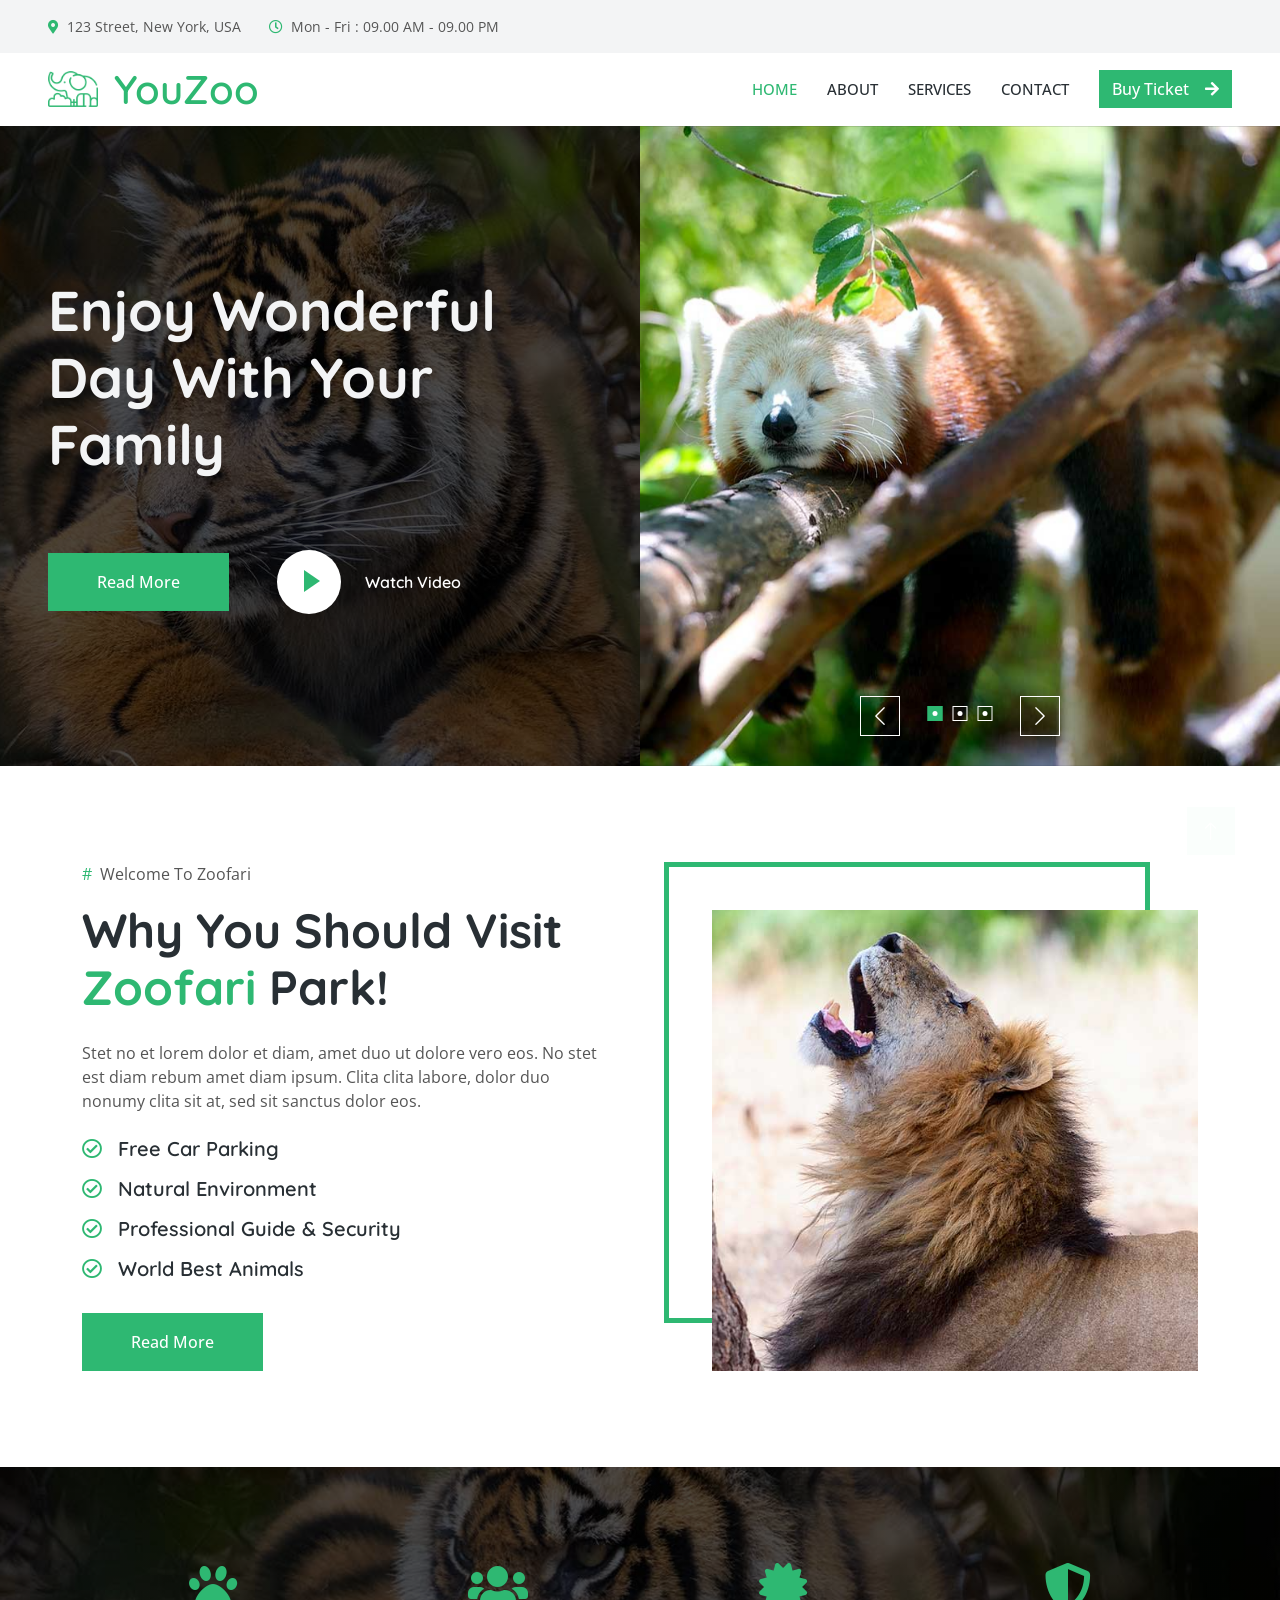
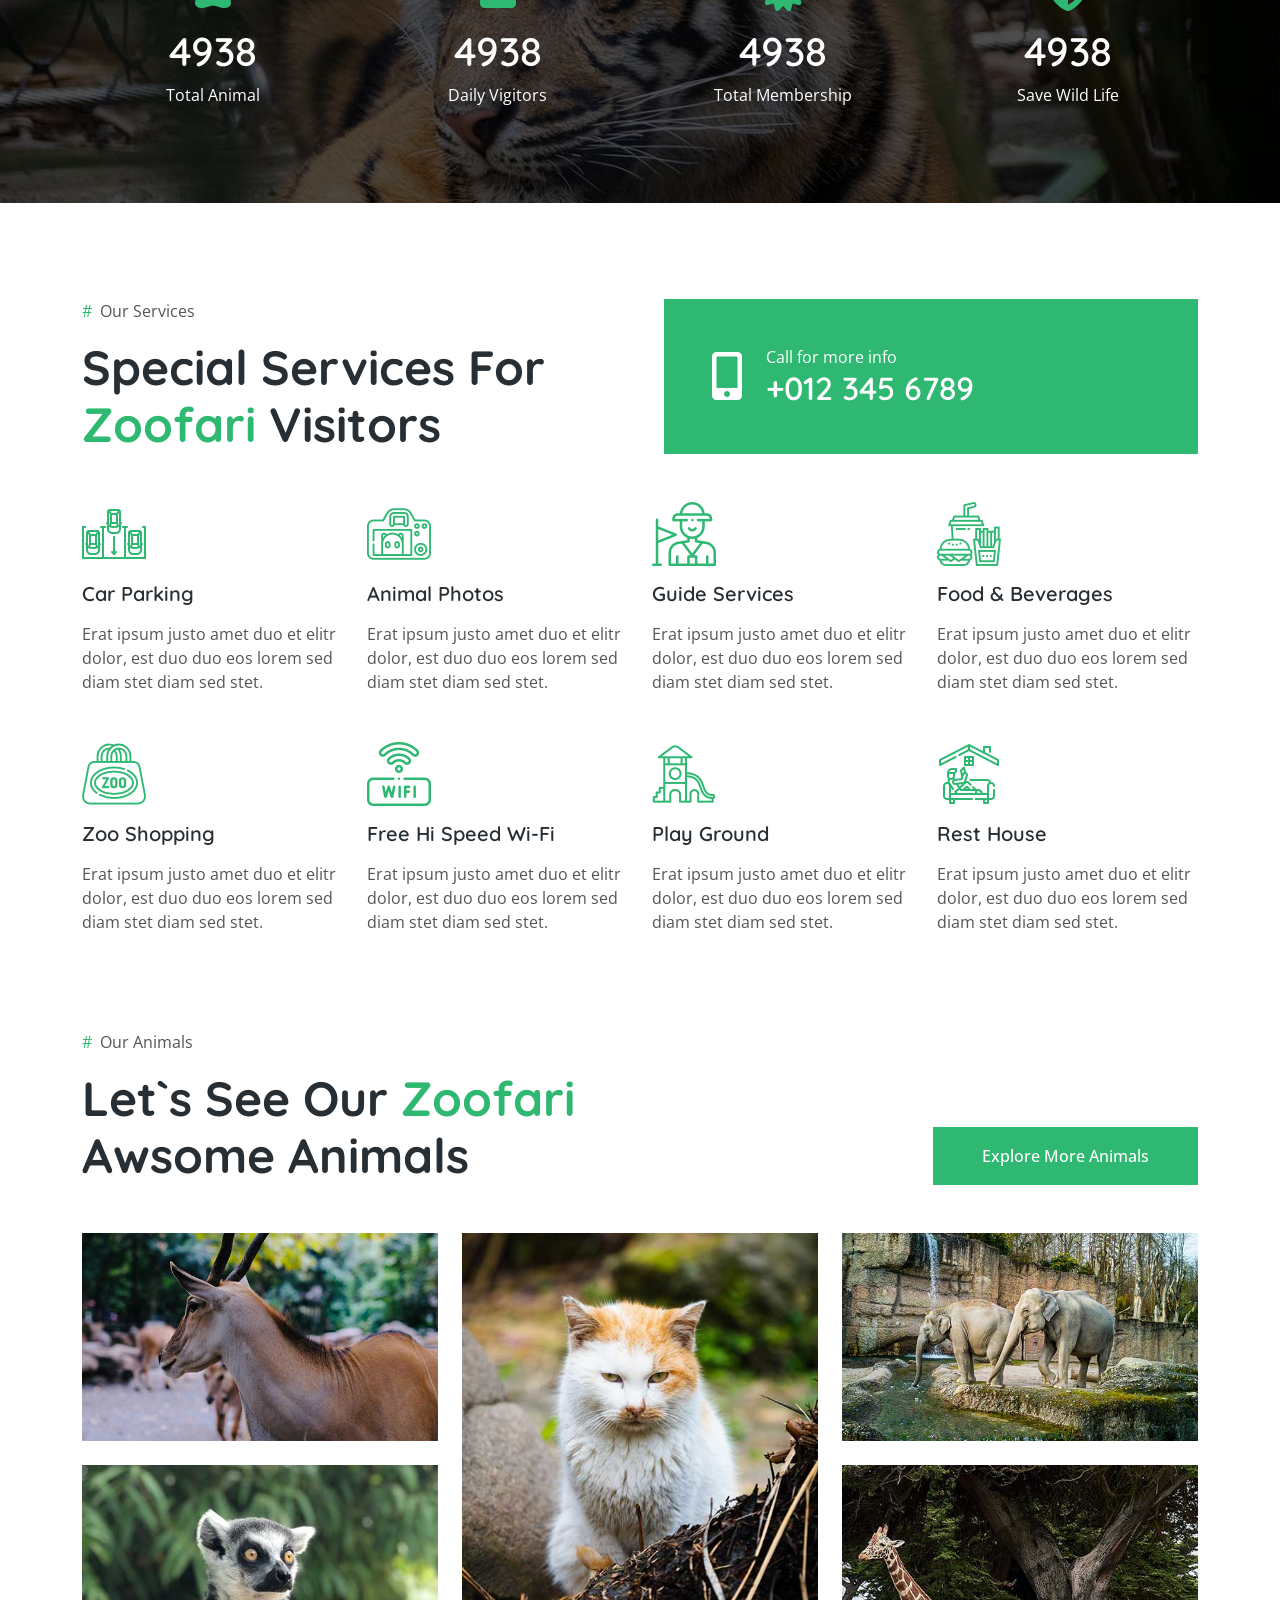
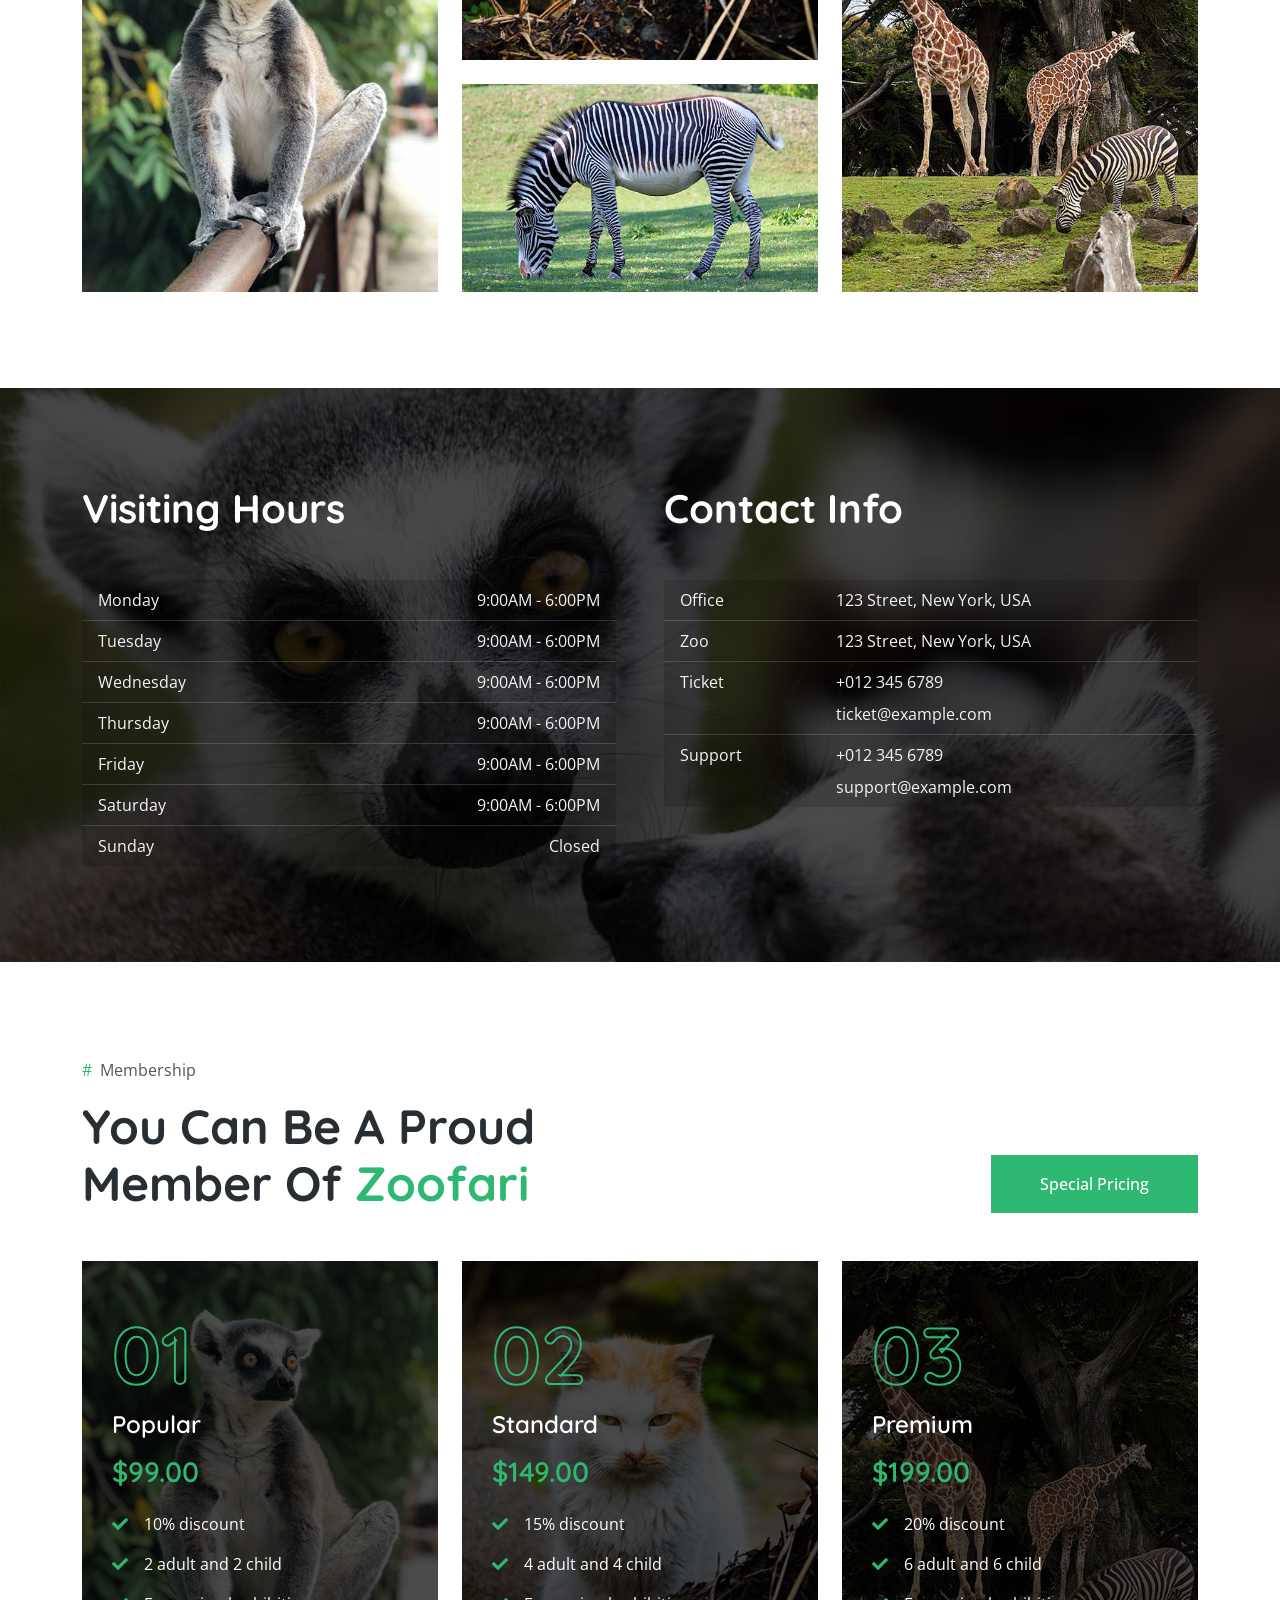
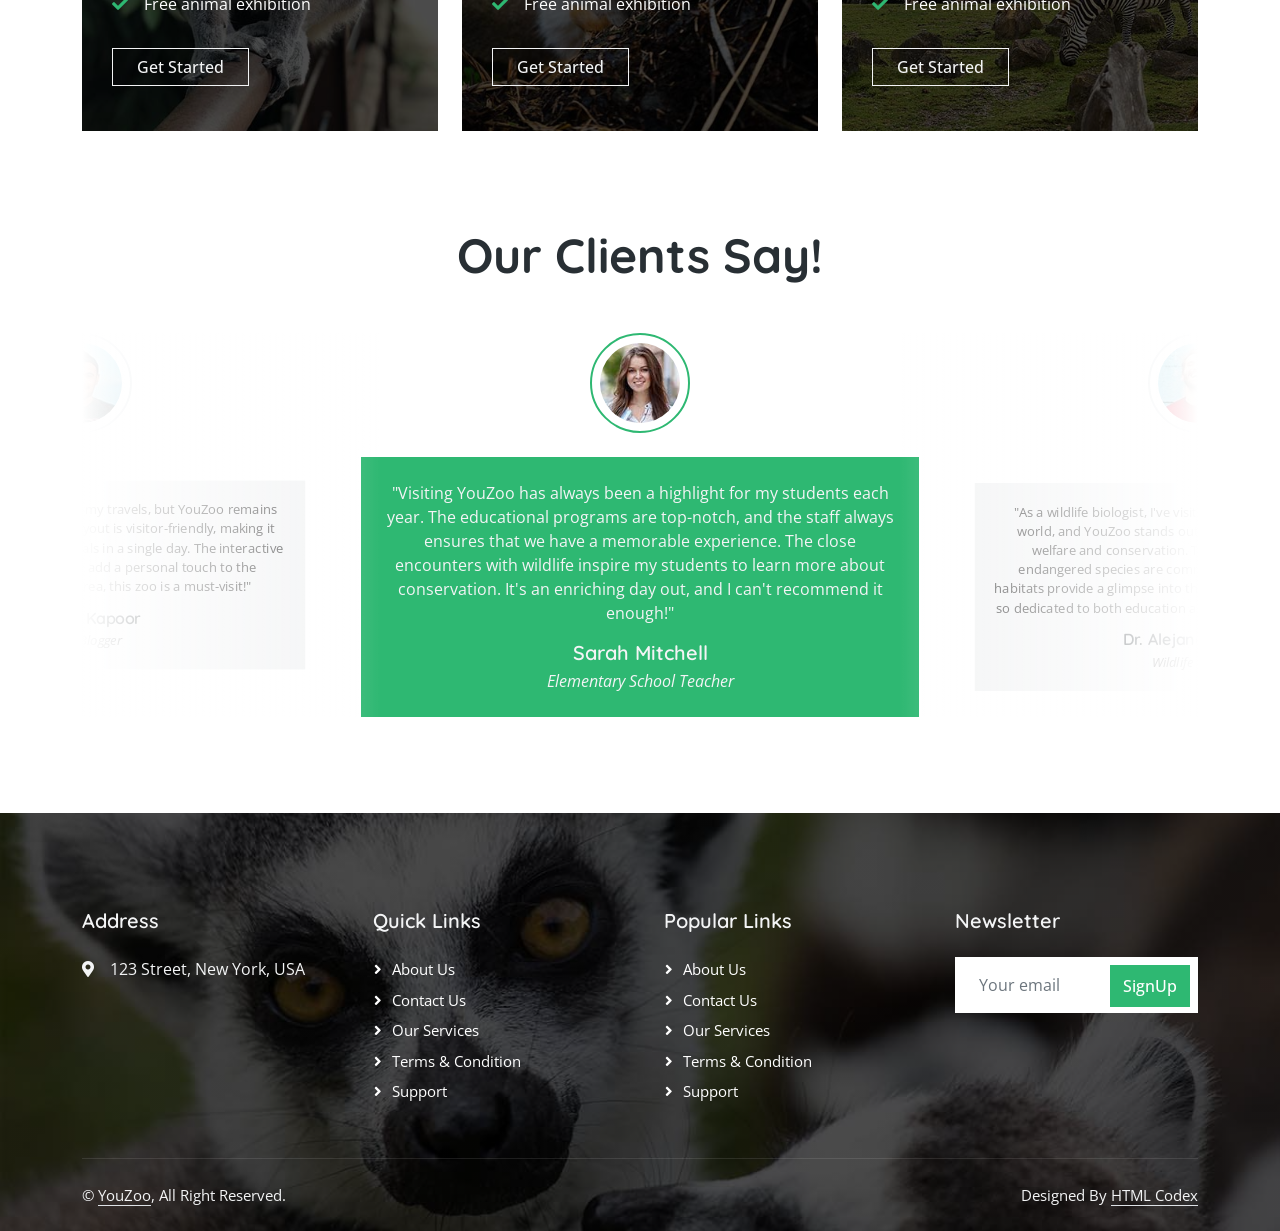
==== commit 0b7dae3d: "edited" ====
--- a/index.html
+++ b/index.html
@@ -2,7 +2,7 @@
 <html lang="en">
   <head>
     <meta charset="utf-8" />
-    <title>Zoofari - Zoo & Safari Park Website Template</title>
+    <title>YouZoo</title>
     <meta content="width=device-width, initial-scale=1.0" name="viewport" />
     <meta content="" name="keywords" />
     <meta content="" name="description" />
@@ -69,26 +69,6 @@
             <small>Mon - Fri : 09.00 AM - 09.00 PM</small>
           </div>
         </div>
-        <div class="col-lg-5 px-5 text-end">
-          <div class="h-100 d-inline-flex align-items-center py-3 me-4">
-            <small class="fa fa-phone-alt text-primary me-2"></small>
-            <small>+012 345 6789</small>
-          </div>
-          <div class="h-100 d-inline-flex align-items-center">
-            <a class="btn btn-sm-square bg-white text-primary me-1" href=""
-              ><i class="fab fa-facebook-f"></i
-            ></a>
-            <a class="btn btn-sm-square bg-white text-primary me-1" href=""
-              ><i class="fab fa-twitter"></i
-            ></a>
-            <a class="btn btn-sm-square bg-white text-primary me-1" href=""
-              ><i class="fab fa-linkedin-in"></i
-            ></a>
-            <a class="btn btn-sm-square bg-white text-primary me-0" href=""
-              ><i class="fab fa-instagram"></i
-            ></a>
-          </div>
-        </div>
       </div>
     </div>
     <!-- Topbar End -->
@@ -100,7 +80,7 @@
     >
       <a href="index.html" class="navbar-brand p-0">
         <img class="img-fluid me-3" src="img/icon/icon-10.png" alt="Icon" />
-        <h1 class="m-0 text-primary">Zoofari</h1>
+        <h1 class="m-0 text-primary">YouZoo</h1>
       </a>
       <button
         type="button"
@@ -115,21 +95,6 @@
           <a href="index.html" class="nav-item nav-link active">Home</a>
           <a href="about.html" class="nav-item nav-link">About</a>
           <a href="service.html" class="nav-item nav-link">Services</a>
-          <div class="nav-item dropdown">
-            <a
-              href="#"
-              class="nav-link dropdown-toggle"
-              data-bs-toggle="dropdown"
-              >Pages</a
-            >
-            <div class="dropdown-menu rounded-0 rounded-bottom m-0">
-              <a href="animal.html" class="dropdown-item">Our Animals</a>
-              <a href="membership.html" class="dropdown-item">Membership</a>
-              <a href="visiting.html" class="dropdown-item">Visiting Hours</a>
-              <a href="testimonial.html" class="dropdown-item">Testimonial</a>
-              <a href="404.html" class="dropdown-item">404 Page</a>
-            </div>
-          </div>
           <a href="contact.html" class="nav-item nav-link">Contact</a>
         </div>
         <a href="" class="btn btn-primary"
@@ -722,13 +687,15 @@
             />
             <div class="testimonial-text rounded text-center p-4">
               <p>
-                Clita clita tempor justo dolor ipsum amet kasd amet duo justo
-                duo duo labore sed sed. Magna ut diam sit et amet stet eos sed
-                clita erat magna elitr erat sit sit erat at rebum justo sea
-                clita.
+                "Visiting YouZoo has always been a highlight for my students
+                each year. The educational programs are top-notch, and the staff
+                always ensures that we have a memorable experience. The close
+                encounters with wildlife inspire my students to learn more about
+                conservation. It's an enriching day out, and I can't recommend
+                it enough!"
               </p>
-              <h5 class="mb-1">Patient Name</h5>
-              <span class="fst-italic">Profession</span>
+              <h5 class="mb-1">Sarah Mitchell</h5>
+              <span class="fst-italic">Elementary School Teacher</span>
             </div>
           </div>
           <div class="testimonial-item text-center">
@@ -739,13 +706,15 @@
             />
             <div class="testimonial-text rounded text-center p-4">
               <p>
-                Clita clita tempor justo dolor ipsum amet kasd amet duo justo
-                duo duo labore sed sed. Magna ut diam sit et amet stet eos sed
-                clita erat magna elitr erat sit sit erat at rebum justo sea
-                clita.
+                "As a wildlife biologist, I've visited numerous zoos around the
+                world, and YouZoo stands out for its commitment to animal
+                welfare and conservation. Their breeding programs for endangered
+                species are commendable, and the naturalistic habitats provide a
+                glimpse into the wild. It's heartening to see a zoo so dedicated
+                to both education and the well-being of its residents."
               </p>
-              <h5 class="mb-1">Patient Name</h5>
-              <span class="fst-italic">Profession</span>
+              <h5 class="mb-1">Dr. Alejandro Torres</h5>
+              <span class="fst-italic">Wildlife Biologist</span>
             </div>
           </div>
           <div class="testimonial-item text-center">
@@ -756,13 +725,15 @@
             />
             <div class="testimonial-text rounded text-center p-4">
               <p>
-                Clita clita tempor justo dolor ipsum amet kasd amet duo justo
-                duo duo labore sed sed. Magna ut diam sit et amet stet eos sed
-                clita erat magna elitr erat sit sit erat at rebum justo sea
-                clita.
+                "I've been to many attractions in my travels, but YouZoo remains
+                one of my favorites. The zoo's layout is visitor-friendly,
+                making it easy to see a wide variety of animals in a single day.
+                The interactive exhibits and feeding sessions add a personal
+                touch to the experience. If you're in the area, this zoo is a
+                must-visit!"
               </p>
-              <h5 class="mb-1">Patient Name</h5>
-              <span class="fst-italic">Profession</span>
+              <h5 class="mb-1">Andrew Kapoor</h5>
+              <span class="fst-italic">Travel Blogger</span>
             </div>
           </div>
         </div>
@@ -782,26 +753,6 @@
             <p class="mb-2">
               <i class="fa fa-map-marker-alt me-3"></i>123 Street, New York, USA
             </p>
-            <p class="mb-2">
-              <i class="fa fa-phone-alt me-3"></i>+012 345 67890
-            </p>
-            <p class="mb-2">
-              <i class="fa fa-envelope me-3"></i>info@example.com
-            </p>
-            <div class="d-flex pt-2">
-              <a class="btn btn-outline-light btn-social" href=""
-                ><i class="fab fa-twitter"></i
-              ></a>
-              <a class="btn btn-outline-light btn-social" href=""
-                ><i class="fab fa-facebook-f"></i
-              ></a>
-              <a class="btn btn-outline-light btn-social" href=""
-                ><i class="fab fa-youtube"></i
-              ></a>
-              <a class="btn btn-outline-light btn-social" href=""
-                ><i class="fab fa-linkedin-in"></i
-              ></a>
-            </div>
           </div>
           <div class="col-lg-3 col-md-6">
             <h5 class="text-light mb-4">Quick Links</h5>
@@ -821,7 +772,6 @@
           </div>
           <div class="col-lg-3 col-md-6">
             <h5 class="text-light mb-4">Newsletter</h5>
-            <p>Dolor amet sit justo amet elitr clita ipsum elitr est.</p>
             <div class="position-relative mx-auto" style="max-width: 400px">
               <input
                 class="form-control border-0 w-100 py-3 ps-4 pe-5"
@@ -842,8 +792,8 @@
         <div class="copyright">
           <div class="row">
             <div class="col-md-6 text-center text-md-start mb-3 mb-md-0">
-              &copy; <a class="border-bottom" href="#">Your Site Name</a>, All
-              Right Reserved.
+              &copy; <a class="border-bottom" href="#">YouZoo</a>, All Right
+              Reserved.
             </div>
             <div class="col-md-6 text-center text-md-end">
               <!--/*** This template is free as long as you keep the footer author’s credit link/attribution link/backlink. If you'd like to use the template without the footer author’s credit link/attribution link/backlink, you can purchase the Credit Removal License from "https://htmlcodex.com/credit-removal". Thank you for your support. ***/-->
@@ -851,8 +801,6 @@
               <a class="border-bottom" href="https://htmlcodex.com"
                 >HTML Codex</a
               >
-              <br />Distributed By:
-              <a href="https://themewagon.com" target="_blank">ThemeWagon</a>
             </div>
           </div>
         </div>
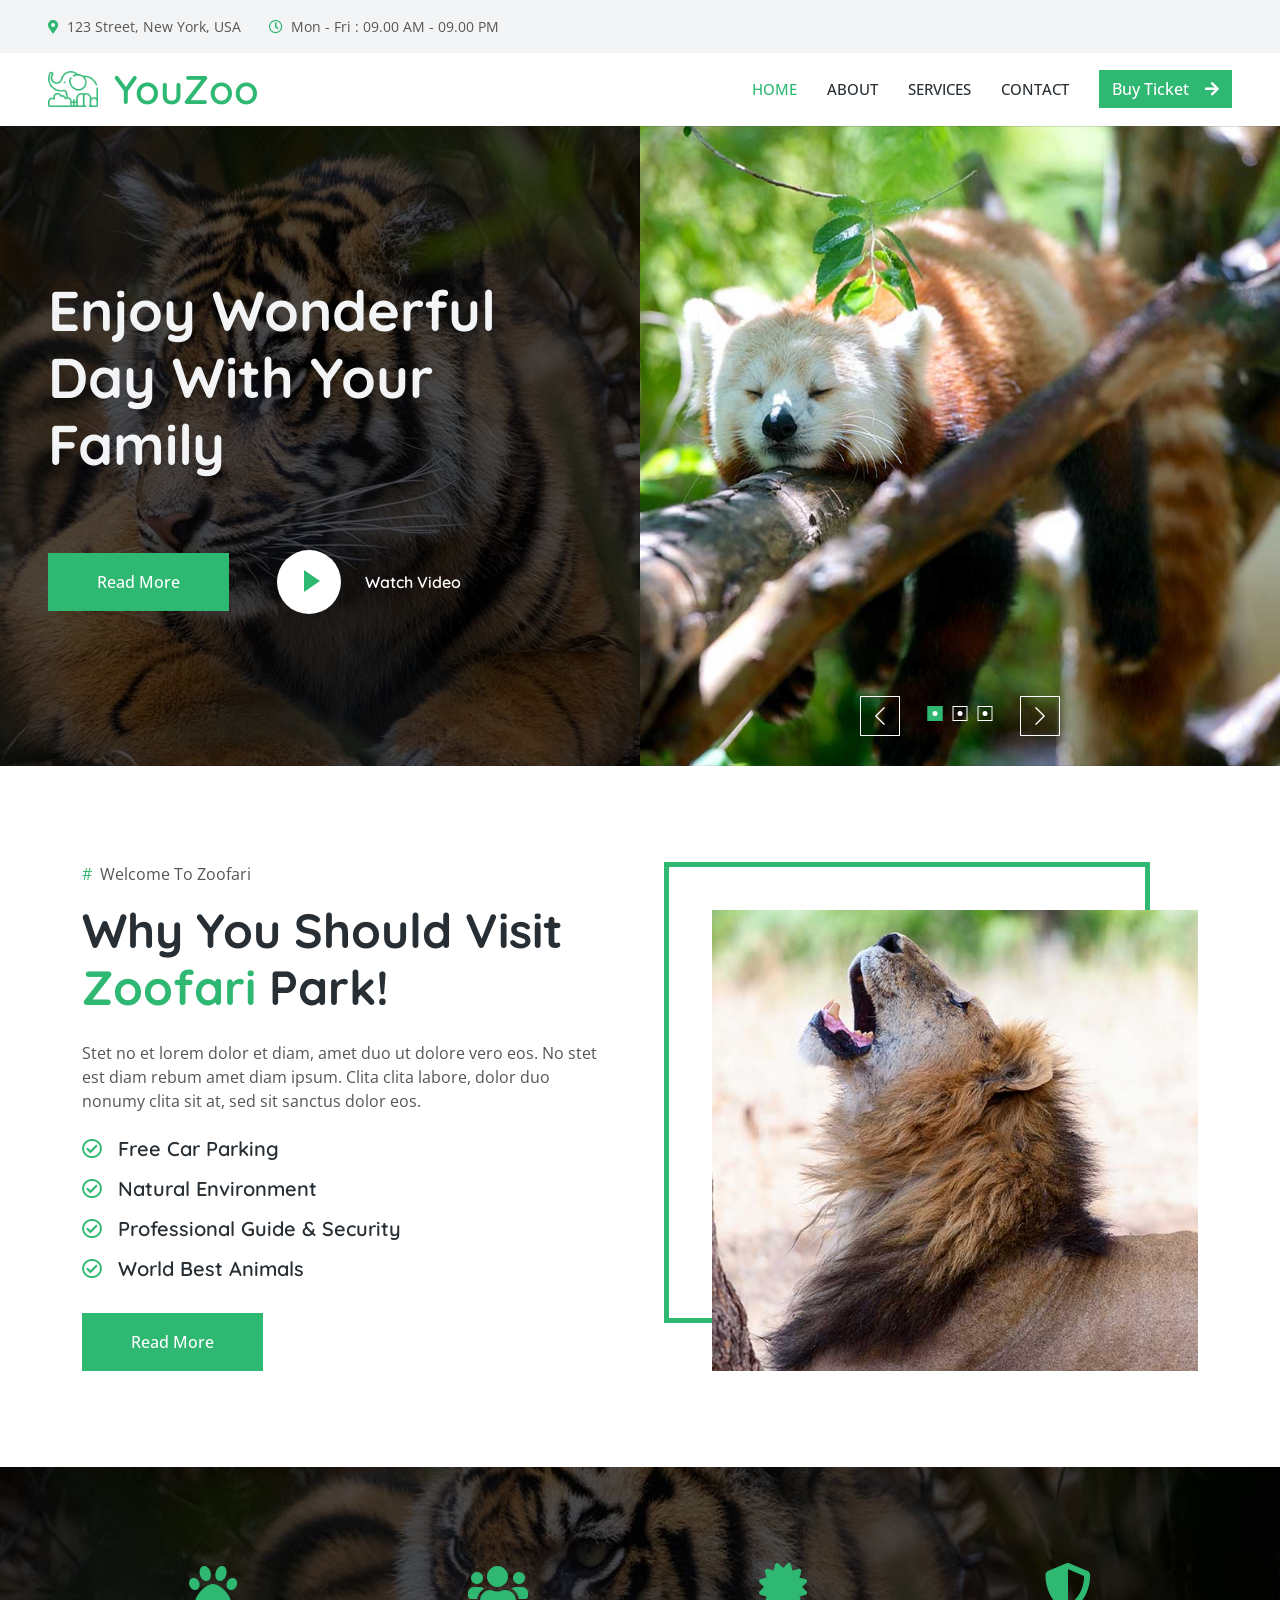
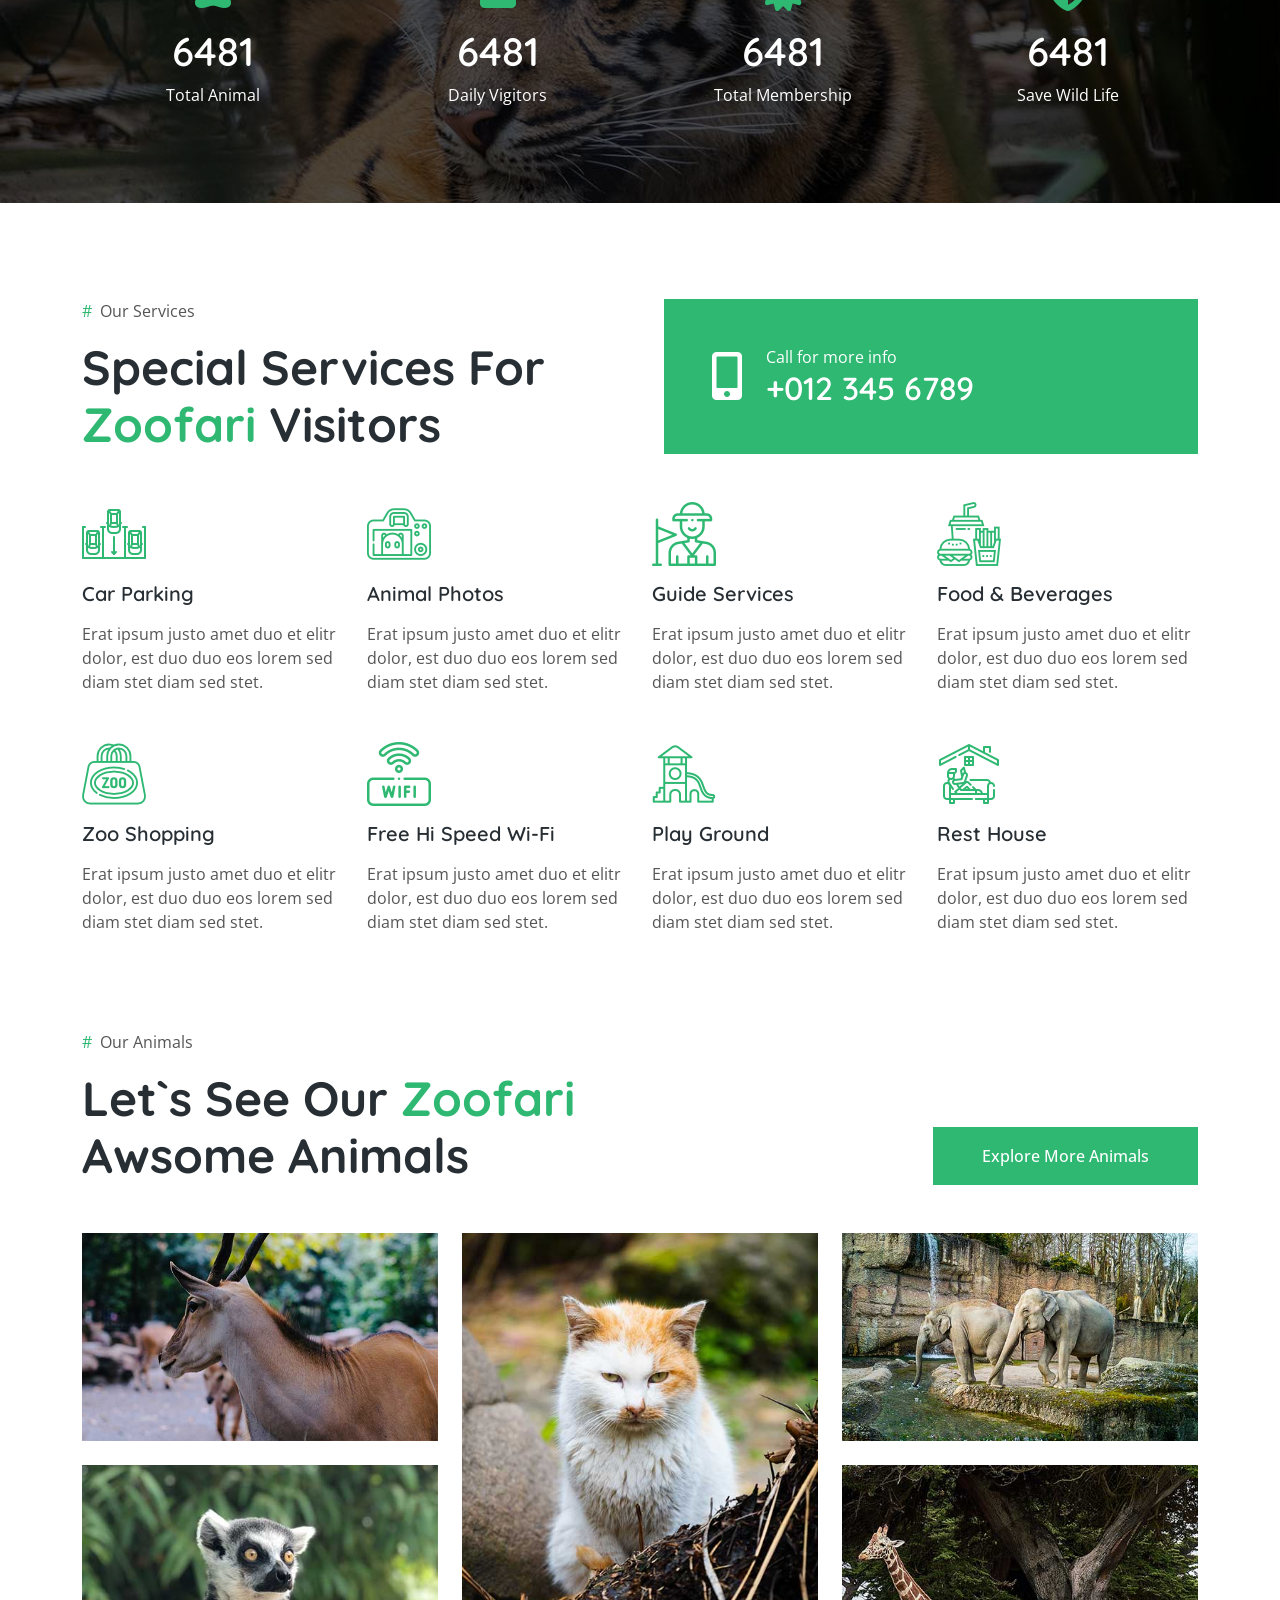
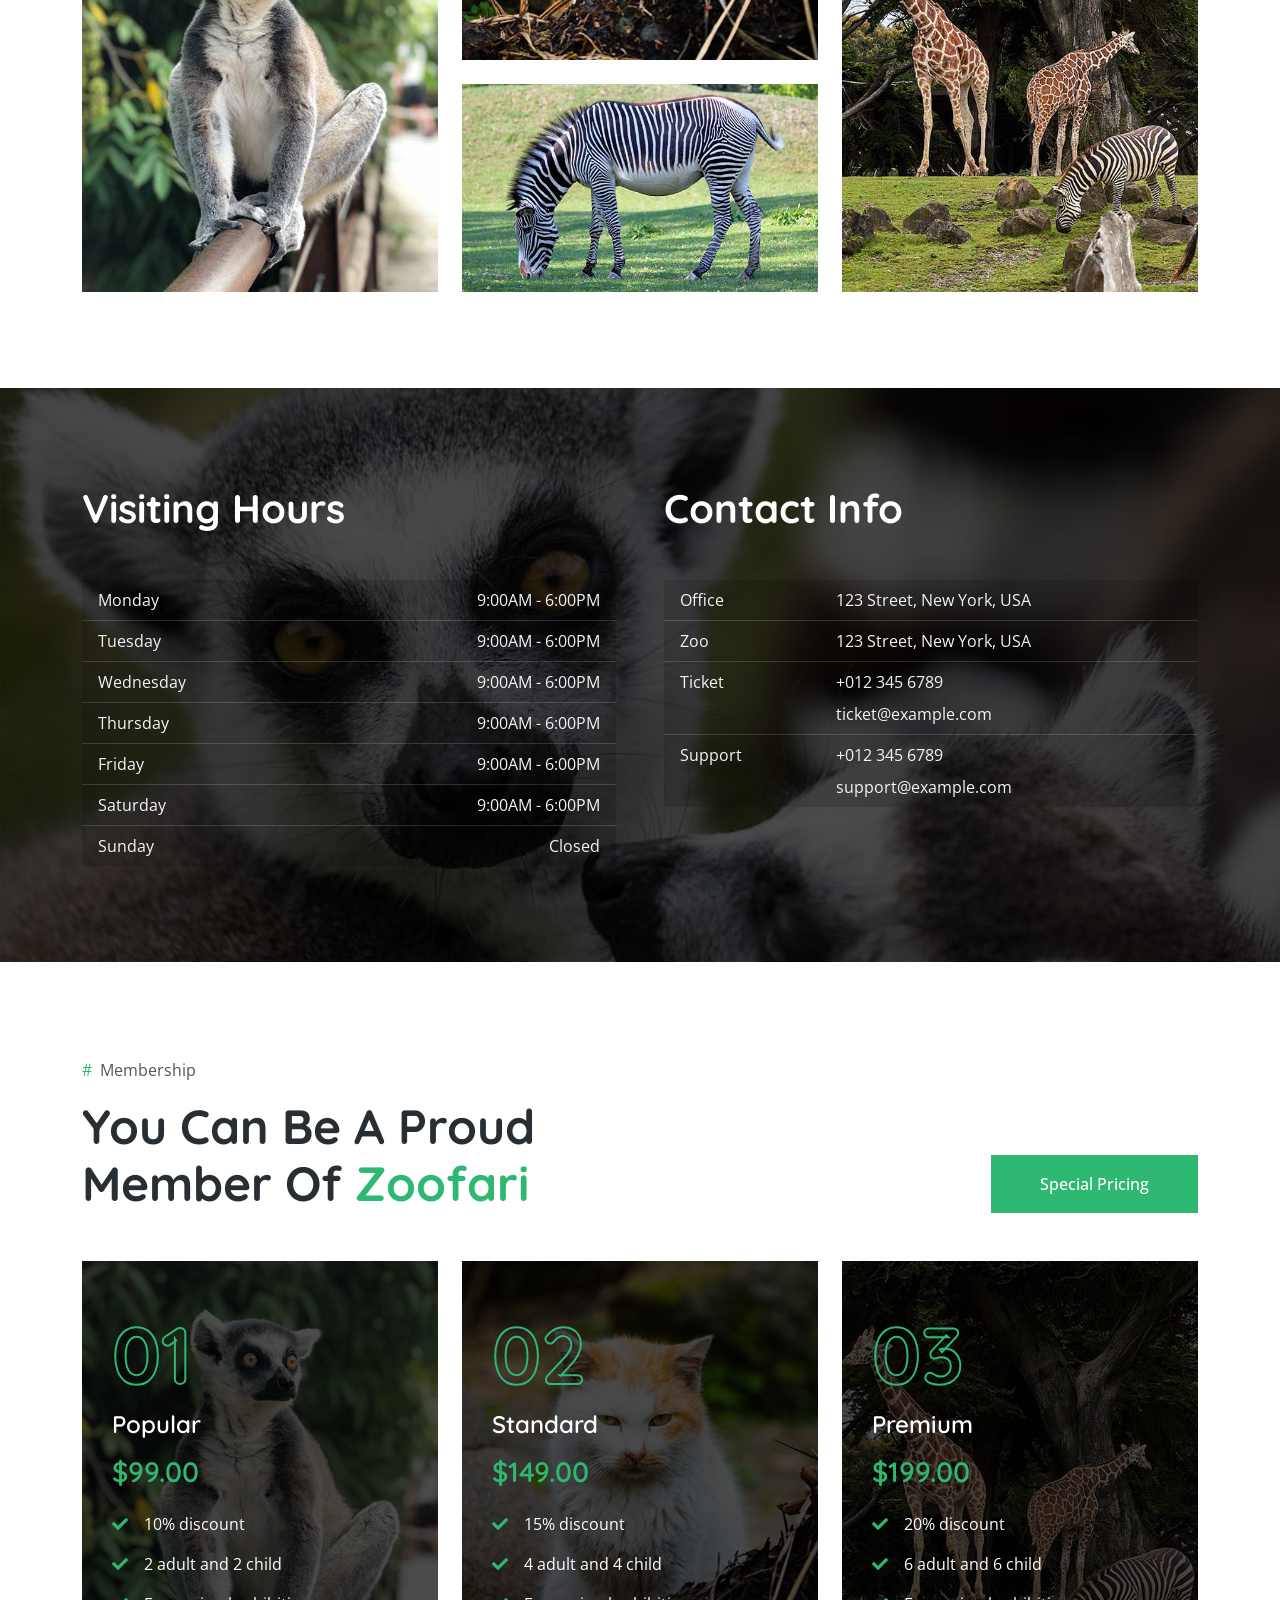
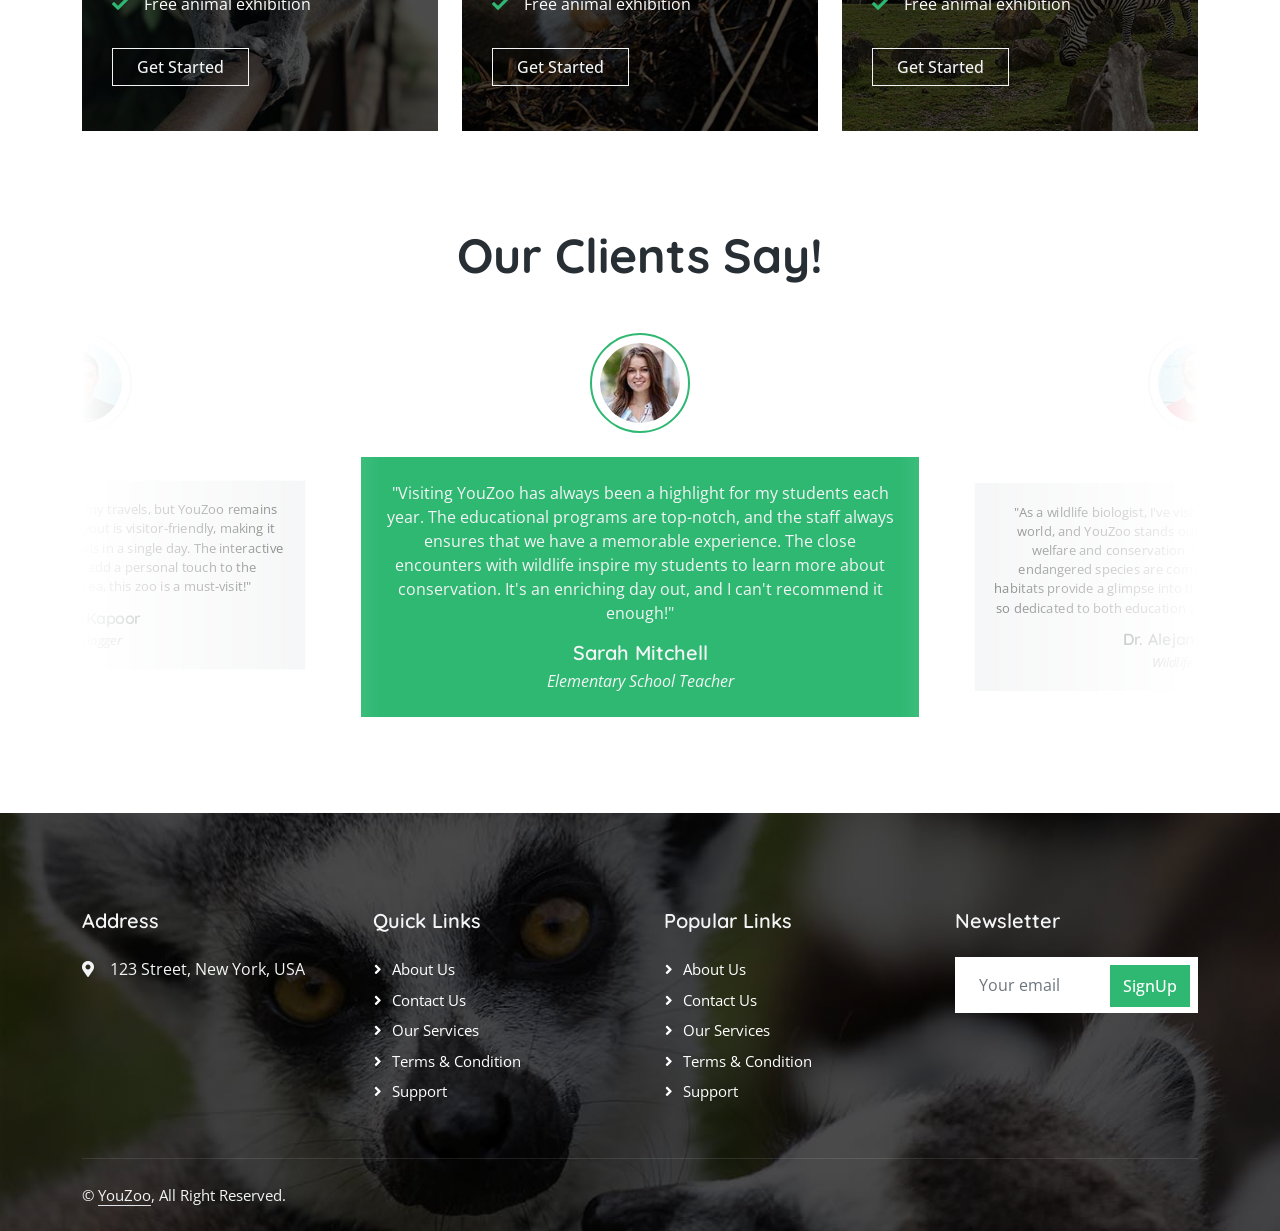
==== commit 8311cd1a: "minor changes" ====
--- a/index.html
+++ b/index.html
@@ -795,13 +795,7 @@
               &copy; <a class="border-bottom" href="#">YouZoo</a>, All Right
               Reserved.
             </div>
-            <div class="col-md-6 text-center text-md-end">
-              <!--/*** This template is free as long as you keep the footer author’s credit link/attribution link/backlink. If you'd like to use the template without the footer author’s credit link/attribution link/backlink, you can purchase the Credit Removal License from "https://htmlcodex.com/credit-removal". Thank you for your support. ***/-->
-              Designed By
-              <a class="border-bottom" href="https://htmlcodex.com"
-                >HTML Codex</a
-              >
-            </div>
+            
           </div>
         </div>
       </div>
